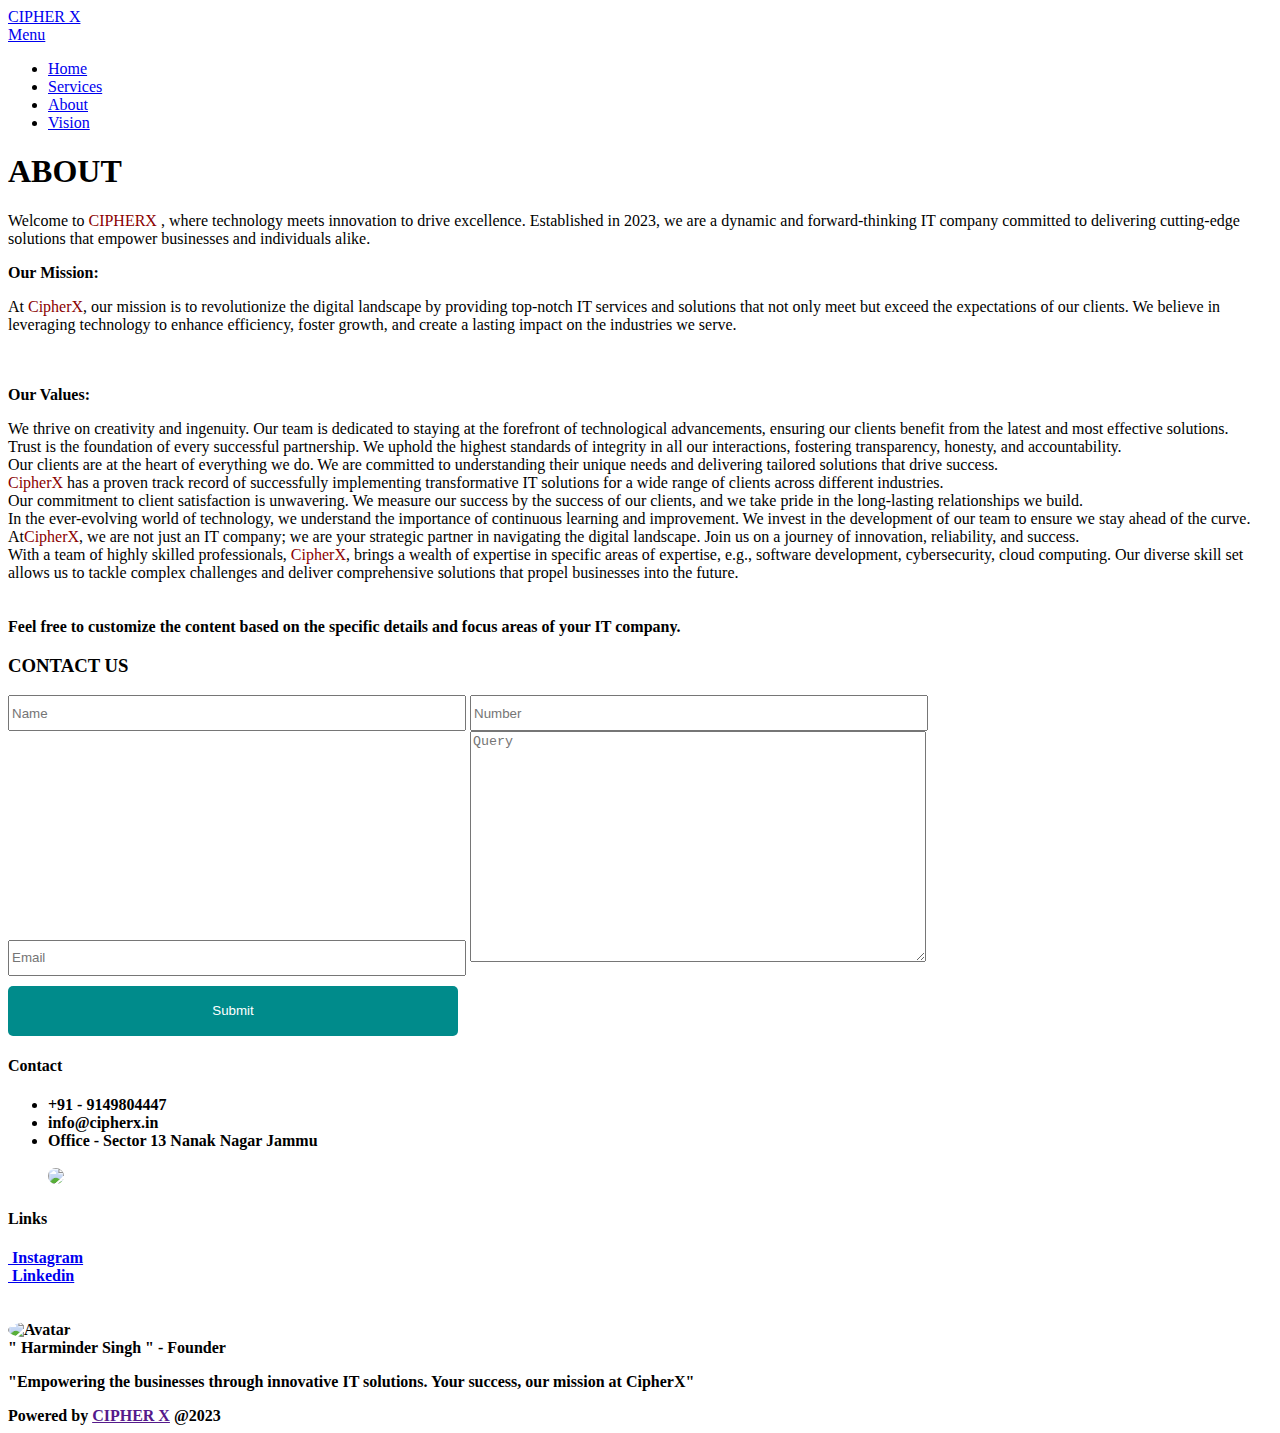
==== about.html @ 1e4824c1 "Add files via upload" ====
<!DOCTYPE HTML>
<link rel="icon" href="images/logo3.png">
<!--
	Industrious by TEMPLATED
	templated.co @templatedco
	Released for free under the Creative Commons Attribution 3.0 license (templated.co/license)
--><html><head><title></title><meta charset="utf-8"><meta name="robots" content="index, follow, max-image-preview:large, max-snippet:-1, max-video-preview:-1"><meta name="viewport" content="width=device-width, initial-scale=1, user-scalable=no"><meta name="description" content=""><meta name="keywords" content=""><link rel="stylesheet" href="assets/css/main.css"></head><body class="is-preload">

		<!-- Header -->
			<header id="header"><a class="logo" href="index.html">CIPHER X</a>
				<nav><a href="#menu">Menu</a>
				</nav></header><!-- Nav --><nav id="menu"><ul class="links"><li><a href="index.html">Home</a></li>
					<li><a href="services.html">Services</a></li>
					<!--	<li><a href="projects.html">Projects</a></li>-->
					<li><a href="about.html">About</a></li>
					<li><a href="vision.html">Vision</a></li>
				</ul></nav><!-- Heading --><div id="heading">
				<h1>ABOUT</h1>
			</div>

		<!-- Main -->
			<section id="main" class="wrapper"><div class="inner">
					<div class="content">

					<!-- Elements -->
						<div class="row">
						<P>	Welcome to <span style="color: darkred; text-align: justify-all;">CIPHERX</span> , where technology meets innovation to drive excellence. Established in 2023, we are a dynamic and forward-thinking IT company committed to delivering cutting-edge solutions that empower businesses and individuals alike.</P>

<P><strong>Our Mission:</strong></p>

<li>At <span style="color: darkred; text-align: justify-all;">CipherX</span>, our mission is to revolutionize the digital landscape by providing top-notch IT services and solutions that not only meet but exceed the expectations of our clients. We believe in leveraging technology to enhance efficiency, foster growth, and create a lasting impact on the industries we serve.</li>

<br>
<br>
<p><strong>Our Values:</strong></p>

<li style="text-align: justify-all;">We thrive on creativity and ingenuity. Our team is dedicated to staying at the forefront of technological advancements, ensuring our clients benefit from the latest and most effective solutions.</li>

<li style="text-align: justify-all;">Trust is the foundation of every successful partnership. We uphold the highest standards of integrity in all our interactions, fostering transparency, honesty, and accountability.</li>

<li style="text-align: justify-all;">Our clients are at the heart of everything we do. We are committed to understanding their unique needs and delivering tailored solutions that drive success.</li>

<li><span style="color: darkred;" style="text-align: justify-all;">CipherX</span> has a proven track record of successfully implementing transformative IT solutions for a wide range of clients across different industries.</li>

<li style="text-align: justify-all;">Our commitment to client satisfaction is unwavering. We measure our success by the success of our clients, and we take pride in the long-lasting relationships we build.</li>

<li style="text-align: justify-all;">In the ever-evolving world of technology, we understand the importance of continuous learning and improvement. We invest in the development of our team to ensure we stay ahead of the curve.</li>

<li style="text-align: justify-all;">At<span style="color: darkred;">CipherX</span>, we are not just an IT company; we are your strategic partner in navigating the digital landscape. Join us on a journey of innovation, reliability, and success.

<li>With a team of highly skilled professionals, <span style="color: darkred; text-align:justify-all;" >CipherX</span>, brings a wealth of expertise in specific areas of expertise, e.g., software development, cybersecurity, cloud computing. Our diverse skill set allows us to tackle complex challenges and deliver comprehensive solutions that propel businesses into the future.</li>

	<br>
	<br>

<a><strong>Feel free to customize the content based on the specific details and focus areas of your IT company.</a>
							

								<!-- Text -->

											
			</section><!-- Footer --><footer id="footer"><div class="inner">
					<div class="content">

						<section><h3>CONTACT US</h3>
							<form id="contactForm" data-toggle="validator" data-focus="false" method="post" action="https://script.google.com/macros/s/AKfycbwwajvgVs7L4n3kVwtUMWle3IDYGLkmAYFrqbiaKh-2zlc1ubrQwuXYmRS_fInzBG1p/exec" name="contact-form">
								<input style="height: 30px; width: 450px;" type="text" class="form-control-input" name="your-name" placeholder="Name">
								
								<input style="height: 30px; width: 450px;" type="text" class="form-control-input" name="your-number" placeholder="Number">
					
								<input style="height: 30px; width: 450px;" type="email" class="form-control-input" name="your-email" placeholder="Email">
						
								<textarea style="height: 225px; width: 450px;" class="form-control-textarea" name="message" rows="7" placeholder="Query"></textarea>
                            <label class="label-control" for="cmessage"></label>
                            <style >#submit{
    border: none;
    background-color: darkcyan;
    color: white;
    width: 450px;
    height: 50px;
    margin-top: 10px;
    border-radius: 5px;
}
#submit:hover{
    background-color: #333333;
}</style>
                            <input  type="submit" value="Submit" id="submit">

                        
                    </form>

                       <script>const scriptURL = 'https://script.google.com/macros/s/AKfycbwwajvgVs7L4n3kVwtUMWle3IDYGLkmAYFrqbiaKh-2zlc1ubrQwuXYmRS_fInzBG1p/exec'

const form = document.forms['contact-form']

form.addEventListener('submit', e => {
  e.preventDefault()
  fetch(scriptURL, { method: 'POST', body: new FormData(form)})
  .then(response => alert("Thank you! your form is submitted successfully." ))
  .then(() => { window.location.reload(); })
  .catch(error => console.error('Error!', error.message))
})

</script>
							
						</section><section><h4>Contact</h4>
							<ul class="alt"><li><a>+91 - 9149804447</a></li>
								<li><a>info@cipherx.in</a></li>
								<li><a>Office - Sector 13 Nanak Nagar Jammu</a></li>
								<br>
								<img src="images/logo3.png">

							
							</ul></section><section><h4>Links</h4>
							
								<li><a href="#"><i class="fa fa-instagram">&nbsp;</i>Instagram</a></li>
								<li><a href="#"><i class="fa fa-linkedin">&nbsp;</i>Linkedin</a></li>

								<br>
								<br>

								<style>
img {
  border-radius: 95%;
}
</style>

<img src="images/avatar.png" alt="Avatar" style="width:150px">

<br>

<a>" Harminder Singh " - Founder</a>
<p style="text-align: justify; text-size: 1px;">"Empowering the businesses through innovative IT solutions. Your success, our mission at CipherX"</p>


							</ul></section></div>
				</div>
			</footer><div id="copyright " class="copyright">
			Powered by <a href="">CIPHER X</a> @2023
		</div>

		<!-- Scripts -->
			<script src="assets/js/jquery.min.js"></script><script src="assets/js/browser.min.js"></script><script src="assets/js/breakpoints.min.js"></script><script src="assets/js/util.js"></script><script src="assets/js/main.js"></script></body></html>
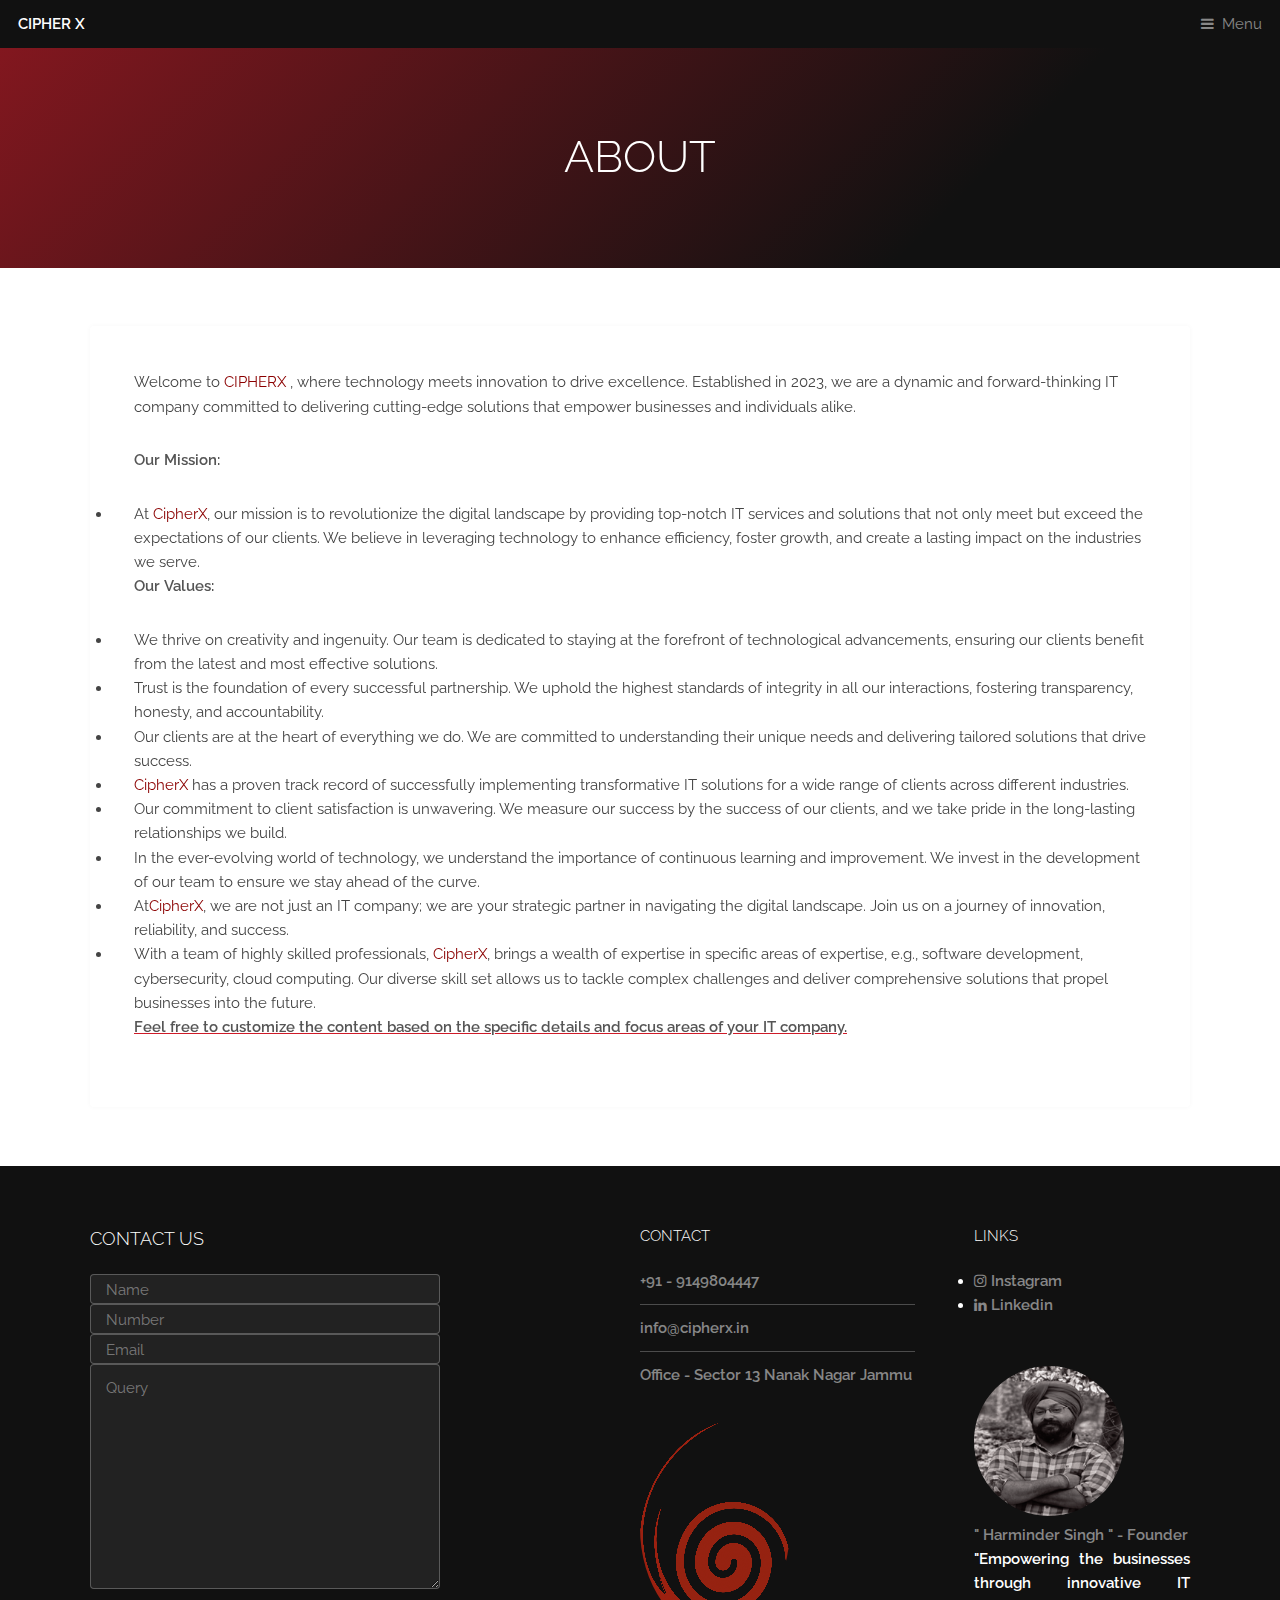
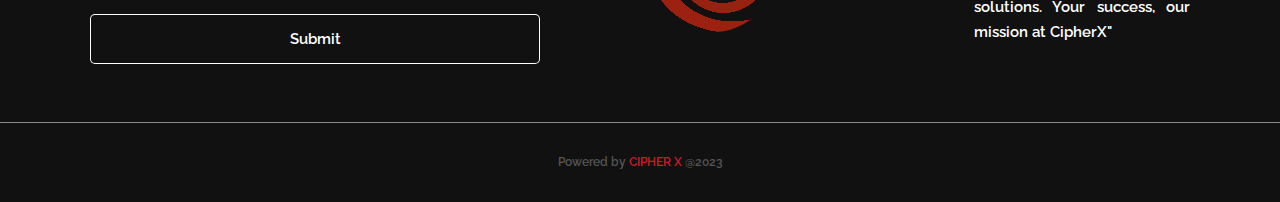
==== commit 5dc134a8: "Add files via upload" ====
--- a/about.html
+++ b/about.html
@@ -64,13 +64,13 @@
 
 						<section><h3>CONTACT US</h3>
 							<form id="contactForm" data-toggle="validator" data-focus="false" method="post" action="https://script.google.com/macros/s/AKfycbwwajvgVs7L4n3kVwtUMWle3IDYGLkmAYFrqbiaKh-2zlc1ubrQwuXYmRS_fInzBG1p/exec" name="contact-form">
-								<input style="height: 30px; width: 450px;" type="text" class="form-control-input" name="your-name" placeholder="Name">
+								<input style="height: 30px; width: 350px;" type="text" class="form-control-input" name="your-name" placeholder="Name">
 								
-								<input style="height: 30px; width: 450px;" type="text" class="form-control-input" name="your-number" placeholder="Number">
+								<input style="height: 30px; width: 350px;" type="text" class="form-control-input" name="your-number" placeholder="Number">
 					
-								<input style="height: 30px; width: 450px;" type="email" class="form-control-input" name="your-email" placeholder="Email">
+								<input style="height: 30px; width: 350px;" type="email" class="form-control-input" name="your-email" placeholder="Email">
 						
-								<textarea style="height: 225px; width: 450px;" class="form-control-textarea" name="message" rows="7" placeholder="Query"></textarea>
+								<textarea style="height: 225px; width: 350px;" class="form-control-textarea" name="message" rows="7" placeholder="Query"></textarea>
                             <label class="label-control" for="cmessage"></label>
                             <style >#submit{
     border: none;
--- a/assets/css/main.css
+++ b/assets/css/main.css
@@ -0,0 +1,2837 @@
+@import url(font-awesome.min.css);
+@import url("https://fonts.googleapis.com/css?family=Raleway:200,300,400,500,600");
+/*
+	Industrious by TEMPLATED
+	templated.co @templatedco
+	Released for free under the Creative Commons Attribution 3.0 license (templated.co/license)
+*/
+/* Basic */
+@-ms-viewport {
+  width: device-width; }
+body {
+  -ms-overflow-style: scrollbar; }
+
+@media screen and (max-width: 480px) {
+  html, body {
+    min-width: 320px; } }
+html {
+  box-sizing: border-box; }
+
+*, *:before, *:after {
+  box-sizing: inherit; }
+
+.image.fit img {
+  height: auto;
+}
+
+body {
+  background: #ffffff; }
+  body.is-preload *, body.is-preload *:before, body.is-preload *:after {
+    -moz-animation: none !important;
+    -webkit-animation: none !important;
+    -ms-animation: none !important;
+    animation: none !important;
+    -moz-transition: none !important;
+    -webkit-transition: none !important;
+    -ms-transition: none !important;
+    transition: none !important; }
+
+html, body, div, span, applet, object,
+iframe, h1, h2, h3, h4, h5, h6, p, blockquote,
+pre, a, abbr, acronym, address, big, cite,
+code, del, dfn, em, img, ins, kbd, q, s, samp,
+small, strike, strong, sub, sup, tt, var, b,
+u, i, center, dl, dt, dd, ol, ul, li, fieldset,
+form, label, legend, table, caption, tbody,
+tfoot, thead, tr, th, td, article, aside,
+canvas, details, embed, figure, figcaption,
+footer, header, hgroup, menu, nav, output, ruby,
+section, summary, time, mark, audio, video {
+  margin: 0;
+  padding: 0;
+  border: 0;
+  font-size: 100%;
+  font: inherit;
+  vertical-align: baseline; }
+
+article, aside, details, figcaption, figure,
+footer, header, hgroup, menu, nav, section {
+  display: block; }
+
+body {
+  line-height: 1; }
+
+ol, ul {
+  list-style: none; }
+
+blockquote, q {
+  quotes: none; }
+  blockquote:before, blockquote:after, q:before, q:after {
+    content: '';
+    content: none; }
+
+table {
+  border-collapse: collapse;
+  border-spacing: 0; }
+
+body {
+  -webkit-text-size-adjust: none; }
+
+mark {
+  background-color: transparent;
+  color: inherit; }
+
+input::-moz-focus-inner {
+  border: 0;
+  padding: 0; }
+
+input, select, textarea {
+  -moz-appearance: none;
+  -webkit-appearance: none;
+  -ms-appearance: none;
+  appearance: none; }
+
+/* Typography */
+html {
+  font-size: 13pt; }
+  @media screen and (max-width: 1680px) {
+    html {
+      font-size: 11pt; } }
+  @media screen and (max-width: 980px) {
+    html {
+      font-size: 12pt; } }
+  @media screen and (max-width: 480px) {
+    html {
+      font-size: 11pt; } }
+
+body {
+  background-color: #ffffff;
+  color: #444444; }
+
+body, input, select, textarea {
+  font-family: "Raleway", Arial, Helvetica, sans-serif;
+  font-weight: 400;
+  font-size: 1rem;
+  line-height: 1.65; }
+
+a {
+  -moz-transition: color 0.2s ease-in-out;
+  -webkit-transition: color 0.2s ease-in-out;
+  -ms-transition: color 0.2s ease-in-out;
+  transition: color 0.2s ease-in-out;
+  text-decoration: underline; }
+  a:hover {
+    text-decoration: none; }
+
+strong, b {
+  font-weight: 600; }
+
+em, i {
+  font-style: italic; }
+
+p {
+  margin: 0 0 2rem 0; }
+
+header.special {
+  text-align: center;
+  margin-bottom: 4rem; }
+  header.special p {
+    max-width: 75%;
+    margin-left: auto;
+    margin-right: auto; }
+
+h1, h2, h3, h4, h5, h6 {
+  font-weight: 300;
+  line-height: 1.5;
+  text-transform: uppercase;
+  margin: 0 0 1.5rem 0; }
+  h1 a, h2 a, h3 a, h4 a, h5 a, h6 a {
+    color: inherit;
+    text-decoration: none; }
+
+h1 {
+  font-size: 3rem;
+  line-height: 1.2; }
+
+h2 {
+  font-size: 2.25rem;
+  line-height: 1.3; }
+
+h3 {
+  font-size: 1.25rem; }
+
+h4 {
+  font-size: 1rem; }
+
+h5 {
+  font-size: 0.9rem; }
+
+h6 {
+  font-size: 0.7rem; }
+
+@media screen and (max-width: 736px) {
+  h1 {
+    font-size: 2.75rem;
+    line-height: 1.3; }
+
+  h2 {
+    font-size: 1.75rem;
+    line-height: 1.5; }
+
+  h3 {
+    font-size: 1.25rem; } }
+sub {
+  font-size: 0.8rem;
+  position: relative;
+  top: 0.5rem; }
+
+sup {
+  font-size: 0.8rem;
+  position: relative;
+  top: -0.5rem; }
+
+blockquote {
+  border-left: solid 0.5rem;
+  font-style: italic;
+  margin: 0 0 2rem 0;
+  padding: 1rem 0 1rem 2rem; }
+
+code {
+  border-radius: 4px;
+  border: solid 1px;
+  font-family: "Courier New", monospace;
+  font-size: 0.9rem;
+  margin: 0 0.25rem;
+  padding: 0.25rem 0.65rem; }
+
+pre {
+  -webkit-overflow-scrolling: touch;
+  font-family: "Courier New", monospace;
+  font-size: 0.9rem;
+  margin: 0 0 2rem 0; }
+  pre code {
+    display: block;
+    line-height: 1.75;
+    padding: 1rem 1.5rem;
+    overflow-x: auto; }
+
+hr {
+  border: 0;
+  border-bottom: solid 1px;
+  margin: 2rem 0; }
+  hr.major {
+    margin: 4rem 0; }
+
+input, select, textarea {
+  color: #555555; }
+
+a {
+  color: #ce1b28; }
+
+strong, b {
+  color: #555555; }
+
+h1, h2, h3, h4, h5, h6 {
+  color: #555555; }
+
+blockquote {
+  border-left-color: rgba(0, 0, 0, 0.25); }
+
+code {
+  background: rgba(0, 0, 0, 0.075);
+  border-color: rgba(0, 0, 0, 0.25); }
+
+hr {
+  border-bottom-color: rgba(0, 0, 0, 0.25); }
+
+/* Inner */
+.inner {
+  margin: 0 auto;
+  width: 75rem;
+  max-width: calc(100% - 6rem); }
+  @media screen and (max-width: 480px) {
+    .inner {
+      max-width: calc(100% - 3rem); } }
+
+/* Button */
+input[type="submit"],
+input[type="reset"],
+input[type="button"],
+button,
+.button {
+  -moz-appearance: none;
+  -webkit-appearance: none;
+  -ms-appearance: none;
+  appearance: none;
+  -moz-transition: background-color 0.2s ease-in-out, box-shadow 0.2s ease-in-out, color 0.2s ease-in-out;
+  -webkit-transition: background-color 0.2s ease-in-out, box-shadow 0.2s ease-in-out, color 0.2s ease-in-out;
+  -ms-transition: background-color 0.2s ease-in-out, box-shadow 0.2s ease-in-out, color 0.2s ease-in-out;
+  transition: background-color 0.2s ease-in-out, box-shadow 0.2s ease-in-out, color 0.2s ease-in-out;
+  border: 0;
+  border-radius: 4px;
+  cursor: pointer;
+  display: inline-block;
+  font-weight: 600;
+  height: 3.25rem;
+  line-height: 3.25rem;
+  padding: 0 1.75rem;
+  text-align: center;
+  text-decoration: none;
+  white-space: nowrap; }
+  input[type="submit"].small,
+  input[type="reset"].small,
+  input[type="button"].small,
+  button.small,
+  .button.small {
+    font-size: 0.8rem;
+    height: 2.4375rem;
+    line-height: 2.4375rem;
+    padding: 0 1.25rem; }
+  input[type="submit"].large,
+  input[type="reset"].large,
+  input[type="button"].large,
+  button.large,
+  .button.large {
+    font-size: 1.35rem;
+    height: 4.0625rem;
+    line-height: 4.0625rem;
+    padding: 0 2rem; }
+  input[type="submit"].wide,
+  input[type="reset"].wide,
+  input[type="button"].wide,
+  button.wide,
+  .button.wide {
+    min-width: 13rem; }
+  input[type="submit"].icon:before,
+  input[type="reset"].icon:before,
+  input[type="button"].icon:before,
+  button.icon:before,
+  .button.icon:before {
+    margin-right: 0.5rem; }
+  input[type="submit"].fit,
+  input[type="reset"].fit,
+  input[type="button"].fit,
+  button.fit,
+  .button.fit {
+    width: 100%; }
+  input[type="submit"].disabled, input[type="submit"]:disabled,
+  input[type="reset"].disabled,
+  input[type="reset"]:disabled,
+  input[type="button"].disabled,
+  input[type="button"]:disabled,
+  button.disabled,
+  button:disabled,
+  .button.disabled,
+  .button:disabled {
+    pointer-events: none;
+    opacity: 0.25; }
+
+input[type="submit"],
+input[type="reset"],
+input[type="button"],
+button,
+.button {
+  background-color: transparent;
+  box-shadow: inset 0 0 0 1px #555555;
+  color: #555555 !important; }
+  input[type="submit"]:hover,
+  input[type="reset"]:hover,
+  input[type="button"]:hover,
+  button:hover,
+  .button:hover {
+    box-shadow: inset 0 0 0 1px #ce1b28;
+    color: #ce1b28 !important; }
+    input[type="submit"]:hover:active,
+    input[type="reset"]:hover:active,
+    input[type="button"]:hover:active,
+    button:hover:active,
+    .button:hover:active {
+      background-color: rgba(206, 27, 40, 0.25); }
+  input[type="submit"].primary,
+  input[type="reset"].primary,
+  input[type="button"].primary,
+  button.primary,
+  .button.primary {
+    box-shadow: none;
+    background-color: #ce1b28;
+    color: #ffffff !important; }
+    input[type="submit"].primary:hover,
+    input[type="reset"].primary:hover,
+    input[type="button"].primary:hover,
+    button.primary:hover,
+    .button.primary:hover {
+      background-color: #e2212f;
+      box-shadow: none; }
+      input[type="submit"].primary:hover:active,
+      input[type="reset"].primary:hover:active,
+      input[type="button"].primary:hover:active,
+      button.primary:hover:active,
+      .button.primary:hover:active {
+        background-color: #b71824; }
+
+/* Form */
+form {
+  margin: 0 0 2rem 0; }
+
+input[type="text"],
+input[type="password"],
+input[type="email"],
+input[type="tel"],
+input[type="search"],
+input[type="url"],
+select,
+textarea {
+  -moz-appearance: none;
+  -webkit-appearance: none;
+  -ms-appearance: none;
+  appearance: none;
+  border-radius: 4px;
+  border: none;
+  border: solid 1px;
+  color: inherit;
+  display: block;
+  outline: 0;
+  padding: 0 1rem;
+  text-decoration: none;
+  width: 100%; }
+  input[type="text"]:invalid,
+  input[type="password"]:invalid,
+  input[type="email"]:invalid,
+  input[type="tel"]:invalid,
+  input[type="search"]:invalid,
+  input[type="url"]:invalid,
+  select:invalid,
+  textarea:invalid {
+    box-shadow: none; }
+
+label {
+  display: block;
+  font-size: 1rem;
+  font-weight: 600;
+  margin: 0 0 1rem 0; }
+
+input[type="text"],
+input[type="password"],
+input[type="email"],
+input[type="tel"],
+input[type="search"],
+input[type="url"] {
+  height: 3.25rem; }
+
+select {
+  background-size: 1.25rem;
+  background-repeat: no-repeat;
+  background-position: calc(100% - 1rem) center;
+  height: 3.25rem;
+  padding-right: 3.25rem;
+  text-overflow: ellipsis; }
+  select:focus::-ms-value {
+    background-color: transparent; }
+  select::-ms-expand {
+    display: none; }
+
+textarea {
+  padding: 0.75rem 1rem; }
+
+input[type="checkbox"],
+input[type="radio"] {
+  -moz-appearance: none;
+  -webkit-appearance: none;
+  -ms-appearance: none;
+  appearance: none;
+  display: block;
+  float: left;
+  margin-right: -2rem;
+  opacity: 0;
+  width: 1rem;
+  z-index: -1; }
+  input[type="checkbox"] + label,
+  input[type="radio"] + label {
+    text-decoration: none;
+    cursor: pointer;
+    display: inline-block;
+    font-size: 1rem;
+    font-weight: 400;
+    padding-left: 2.825rem;
+    padding-right: 0.875rem;
+    position: relative; }
+    input[type="checkbox"] + label:before,
+    input[type="radio"] + label:before {
+      -moz-osx-font-smoothing: grayscale;
+      -webkit-font-smoothing: antialiased;
+      font-family: FontAwesome;
+      font-style: normal;
+      font-weight: normal;
+      text-transform: none !important; }
+    input[type="checkbox"] + label:before,
+    input[type="radio"] + label:before {
+      border-radius: 4px;
+      border: solid 1px;
+      content: '';
+      display: inline-block;
+      height: 1.95rem;
+      left: 0;
+      line-height: 1.86875rem;
+      position: absolute;
+      text-align: center;
+      top: -0.1625rem;
+      width: 1.95rem; }
+  input[type="checkbox"]:checked + label:before,
+  input[type="radio"]:checked + label:before {
+    content: '\f00c'; }
+
+input[type="checkbox"] + label:before {
+  border-radius: 4px; }
+
+input[type="radio"] + label:before {
+  border-radius: 100%; }
+
+::-webkit-input-placeholder {
+  opacity: 1.0; }
+
+:-moz-placeholder {
+  opacity: 1.0; }
+
+::-moz-placeholder {
+  opacity: 1.0; }
+
+:-ms-input-placeholder {
+  opacity: 1.0; }
+
+label {
+  color: #555555; }
+
+input[type="text"],
+input[type="password"],
+input[type="email"],
+input[type="tel"],
+input[type="search"],
+input[type="url"],
+select,
+textarea {
+  background-color: rgba(0, 0, 0, 0.075);
+  border-color: rgba(0, 0, 0, 0.25); }
+  input[type="text"]:focus,
+  input[type="password"]:focus,
+  input[type="email"]:focus,
+  input[type="tel"]:focus,
+  input[type="search"]:focus,
+  input[type="url"]:focus,
+  select:focus,
+  textarea:focus {
+    border-color: #ce1b28;
+    box-shadow: 0 0 0 1px #ce1b28; }
+
+select {
+  background-image: url("data:image/svg+xml;charset=utf8,%3Csvg xmlns='http://www.w3.org/2000/svg' width='40' height='40' preserveAspectRatio='none' viewBox='0 0 40 40'%3E%3Cpath d='M9.4,12.3l10.4,10.4l10.4-10.4c0.2-0.2,0.5-0.4,0.9-0.4c0.3,0,0.6,0.1,0.9,0.4l3.3,3.3c0.2,0.2,0.4,0.5,0.4,0.9 c0,0.4-0.1,0.6-0.4,0.9L20.7,31.9c-0.2,0.2-0.5,0.4-0.9,0.4c-0.3,0-0.6-0.1-0.9-0.4L4.3,17.3c-0.2-0.2-0.4-0.5-0.4-0.9 c0-0.4,0.1-0.6,0.4-0.9l3.3-3.3c0.2-0.2,0.5-0.4,0.9-0.4S9.1,12.1,9.4,12.3z' fill='rgba(0, 0, 0, 0.25)' /%3E%3C/svg%3E"); }
+  select option {
+    color: #444444;
+    background-color: #ffffff; }
+
+input[type="checkbox"] + label,
+input[type="radio"] + label {
+  color: #444444; }
+  input[type="checkbox"] + label:before,
+  input[type="radio"] + label:before {
+    background: rgba(0, 0, 0, 0.075);
+    border-color: rgba(0, 0, 0, 0.25); }
+input[type="checkbox"]:checked + label:before,
+input[type="radio"]:checked + label:before {
+  background-color: #ce1b28;
+  border-color: #ce1b28;
+  color: #ffffff; }
+input[type="checkbox"]:focus + label:before,
+input[type="radio"]:focus + label:before {
+  border-color: #ce1b28;
+  box-shadow: 0 0 0 1px #ce1b28; }
+
+::-webkit-input-placeholder {
+  color: #bbbbbb !important; }
+
+:-moz-placeholder {
+  color: #bbbbbb !important; }
+
+::-moz-placeholder {
+  color: #bbbbbb !important; }
+
+:-ms-input-placeholder {
+  color: #bbbbbb !important; }
+
+/* List */
+ol {
+  list-style: decimal;
+  margin: 0 0 2rem 0;
+  padding-left: 1.25rem; }
+  ol li {
+    padding-left: 0.25rem; }
+
+ul {
+  list-style: disc;
+  margin: 0 0 2rem 0;
+  padding-left: 1rem; }
+  ul li {
+    padding-left: 0.325rem; }
+  ul.plain {
+    list-style: none;
+    padding-left: 0; }
+    ul.plain li {
+      margin-bottom: 1rem; }
+      ul.plain li .icon {
+        border-radius: 4px;
+        color: #ffffff;
+        display: inline-block;
+        margin-right: 1rem;
+        text-align: center;
+        width: 2rem;
+        height: 2rem;
+        line-height: 2rem;
+        background: rgba(0, 0, 0, 0.5); }
+  ul.alt {
+    list-style: none;
+    padding-left: 0; }
+    ul.alt li {
+      border-top: solid 1px;
+      padding: 0.75rem 0; }
+      ul.alt li:first-child {
+        border-top: 0;
+        padding-top: 0; }
+      ul.alt li:last-child {
+        padding-bottom: 0; }
+
+dl {
+  margin: 0 0 2rem 0; }
+  dl dt {
+    display: block;
+    font-weight: 600;
+    margin: 0 0 1rem 0; }
+  dl dd {
+    margin-left: 1.5rem; }
+
+ul.alt li {
+  border-top-color: rgba(0, 0, 0, 0.25); }
+
+/* Table */
+.table-wrapper {
+  -webkit-overflow-scrolling: touch;
+  overflow-x: auto; }
+
+table {
+  margin: 0 0 2rem 0;
+  width: 100%; }
+  table tbody tr {
+    border: solid 1px;
+    border-left: 0;
+    border-right: 0; }
+  table td {
+    padding: 0.75rem 0.75rem; }
+  table th {
+    font-size: 0.9rem;
+    font-weight: 600;
+    padding: 0 0.75rem 0.75rem 0.75rem;
+    text-align: left; }
+  table thead {
+    border-bottom: solid 2px; }
+  table tfoot {
+    border-top: solid 2px; }
+  table.alt {
+    border-collapse: separate; }
+    table.alt tbody tr td {
+      border: solid 1px;
+      border-left-width: 0;
+      border-top-width: 0; }
+      table.alt tbody tr td:first-child {
+        border-left-width: 1px; }
+    table.alt tbody tr:first-child td {
+      border-top-width: 1px; }
+    table.alt thead {
+      border-bottom: 0; }
+    table.alt tfoot {
+      border-top: 0; }
+
+table tbody tr {
+  border-color: rgba(0, 0, 0, 0.25); }
+  table tbody tr:nth-child(2n + 1) {
+    background-color: rgba(0, 0, 0, 0.075); }
+table th {
+  color: #555555; }
+table thead {
+  border-bottom-color: rgba(0, 0, 0, 0.25); }
+table tfoot {
+  border-top-color: rgba(0, 0, 0, 0.25); }
+table.alt tbody tr td {
+  border-color: rgba(0, 0, 0, 0.25); }
+
+/* Highlights */
+.highlights {
+  width: 100%;
+  margin: 2.5rem 0;
+  display: -moz-flex;
+  display: -webkit-flex;
+  display: -ms-flex;
+  display: flex;
+  -moz-flex-wrap: wrap;
+  -webkit-flex-wrap: wrap;
+  -ms-flex-wrap: wrap;
+  flex-wrap: wrap;
+  -moz-align-items: -moz-stretch;
+  -webkit-align-items: -webkit-stretch;
+  -ms-align-items: -ms-stretch;
+  align-items: stretch; }
+  .highlights > * {
+    -moz-flex-shrink: 1;
+    -webkit-flex-shrink: 1;
+    -ms-flex-shrink: 1;
+    flex-shrink: 1;
+    -moz-flex-grow: 0;
+    -webkit-flex-grow: 0;
+    -ms-flex-grow: 0;
+    flex-grow: 0; }
+  .highlights > * {
+    width: 33.3333333333%; }
+  .highlights > * {
+    padding: 1.5rem;
+    width: calc(33.3333333333% + 1rem); }
+  .highlights > :nth-child(-n + 3) {
+    padding-top: 0; }
+  .highlights > :nth-last-child(-n + 3) {
+    padding-bottom: 0; }
+  .highlights > :nth-child(3n + 1) {
+    padding-left: 0; }
+  .highlights > :nth-child(3n) {
+    padding-right: 0; }
+  .highlights > :nth-child(3n + 1),
+  .highlights > :nth-child(3n) {
+    width: calc(33.3333333333% + -0.5rem); }
+  .highlights .content {
+    border-radius: 4px;
+    height: 100%;
+    padding: 3rem;
+    text-align: center; }
+    .highlights .content .icon {
+      font-size: 5rem; }
+  .highlights > div > :last-child {
+    margin-bottom: 0; }
+  @media screen and (max-width: 980px) {
+    .highlights > * {
+      width: 50%; }
+    .highlights > * {
+      padding: 1rem;
+      width: calc(33.3333333333% + 0.6666666667rem); }
+    .highlights > :nth-child(-n + 3) {
+      padding-top: 1rem; }
+    .highlights > :nth-last-child(-n + 3) {
+      padding-bottom: 1rem; }
+    .highlights > :nth-child(3n + 1) {
+      padding-left: 1rem; }
+    .highlights > :nth-child(3n) {
+      padding-right: 1rem; }
+    .highlights > :nth-child(3n + 1),
+    .highlights > :nth-child(3n) {
+      padding: 1rem;
+      width: calc(50% + 1rem); }
+    .highlights > * {
+      padding: 1rem;
+      width: calc(50% + 1rem); }
+    .highlights > :nth-child(-n + 2) {
+      padding-top: 0; }
+    .highlights > :nth-last-child(-n + 2) {
+      padding-bottom: 0; }
+    .highlights > :nth-child(2n + 1) {
+      padding-left: 0; }
+    .highlights > :nth-child(2n) {
+      padding-right: 0; }
+    .highlights > :nth-child(2n + 1),
+    .highlights > :nth-child(2n) {
+      width: calc(50% + 0rem); }
+    .highlights .content {
+      padding: 2rem; } }
+  @media screen and (max-width: 736px) {
+    .highlights > * {
+      width: 100%; }
+    .highlights > * {
+      padding: 1rem;
+      width: calc(33.3333333333% + 0.6666666667rem); }
+    .highlights > :nth-child(-n + 3) {
+      padding-top: 1rem; }
+    .highlights > :nth-last-child(-n + 3) {
+      padding-bottom: 1rem; }
+    .highlights > :nth-child(3n + 1) {
+      padding-left: 1rem; }
+    .highlights > :nth-child(3n) {
+      padding-right: 1rem; }
+    .highlights > :nth-child(3n + 1),
+    .highlights > :nth-child(3n) {
+      padding: 1rem;
+      width: calc(100% + 2rem); }
+    .highlights > * {
+      padding: 1rem;
+      width: calc(50% + 1rem); }
+    .highlights > :nth-child(-n + 2) {
+      padding-top: 1rem; }
+    .highlights > :nth-last-child(-n + 2) {
+      padding-bottom: 1rem; }
+    .highlights > :nth-child(2n + 1) {
+      padding-left: 1rem; }
+    .highlights > :nth-child(2n) {
+      padding-right: 1rem; }
+    .highlights > :nth-child(2n + 1),
+    .highlights > :nth-child(2n) {
+      padding: 1rem;
+      width: calc(100% + 2rem); }
+    .highlights > * {
+      padding: 1rem;
+      width: calc(100% + 2rem); }
+    .highlights > :nth-child(-n + 1) {
+      padding-top: 0; }
+    .highlights > :nth-last-child(-n + 1) {
+      padding-bottom: 0; }
+    .highlights > :nth-child(1n + 1) {
+      padding-left: 0; }
+    .highlights > :nth-child(1n) {
+      padding-right: 0; }
+    .highlights > :nth-child(1n + 1),
+    .highlights > :nth-child(1n) {
+      width: calc(100% + 1rem); } }
+
+.highlights .content {
+  background: #ffffff;
+  box-shadow: 0px 0px 4px 1px rgba(0, 0, 0, 0.025); }
+
+/* Testimonials */
+.testimonials {
+  margin: 2.5rem 0;
+  width: 100%;
+  display: -moz-flex;
+  display: -webkit-flex;
+  display: -ms-flex;
+  display: flex;
+  -moz-flex-wrap: wrap;
+  -webkit-flex-wrap: wrap;
+  -ms-flex-wrap: wrap;
+  flex-wrap: wrap;
+  -moz-align-items: -moz-stretch;
+  -webkit-align-items: -webkit-stretch;
+  -ms-align-items: -ms-stretch;
+  align-items: stretch; }
+  .testimonials > * {
+    -moz-flex-shrink: 1;
+    -webkit-flex-shrink: 1;
+    -ms-flex-shrink: 1;
+    flex-shrink: 1;
+    -moz-flex-grow: 0;
+    -webkit-flex-grow: 0;
+    -ms-flex-grow: 0;
+    flex-grow: 0; }
+  .testimonials > * {
+    width: 33.3333333333%; }
+  .testimonials > * {
+    padding: 1.5rem;
+    width: calc(33.3333333333% + 1rem); }
+  .testimonials > :nth-child(-n + 3) {
+    padding-top: 0; }
+  .testimonials > :nth-last-child(-n + 3) {
+    padding-bottom: 0; }
+  .testimonials > :nth-child(3n + 1) {
+    padding-left: 0; }
+  .testimonials > :nth-child(3n) {
+    padding-right: 0; }
+  .testimonials > :nth-child(3n + 1),
+  .testimonials > :nth-child(3n) {
+    width: calc(33.3333333333% + -0.5rem); }
+  .testimonials .content {
+    border-radius: 4px;
+    height: 100%;
+    padding: 3rem; }
+    .testimonials .content .author {
+      display: -moz-flex;
+      display: -webkit-flex;
+      display: -ms-flex;
+      display: flex;
+      -moz-align-items: center;
+      -webkit-align-items: center;
+      -ms-align-items: center;
+      align-items: center; }
+      .testimonials .content .author blockquote {
+        margin: 0; }
+      .testimonials .content .author .image {
+        margin-right: 2rem;
+        width: 20%; }
+        .testimonials .content .author .image img {
+          border-radius: 100%;
+          max-width: 100%; }
+    .testimonials .content .credit {
+      font-size: 0.75rem; }
+    .testimonials .content p:last-child {
+      margin: 0; }
+  .testimonials > div > :last-child {
+    margin-bottom: 0; }
+  @media screen and (max-width: 980px) {
+    .testimonials > * {
+      width: 50%; }
+    .testimonials > * {
+      padding: 1rem;
+      width: calc(33.3333333333% + 0.6666666667rem); }
+    .testimonials > :nth-child(-n + 3) {
+      padding-top: 1rem; }
+    .testimonials > :nth-last-child(-n + 3) {
+      padding-bottom: 1rem; }
+    .testimonials > :nth-child(3n + 1) {
+      padding-left: 1rem; }
+    .testimonials > :nth-child(3n) {
+      padding-right: 1rem; }
+    .testimonials > :nth-child(3n + 1),
+    .testimonials > :nth-child(3n) {
+      padding: 1rem;
+      width: calc(50% + 1rem); }
+    .testimonials > * {
+      padding: 1rem;
+      width: calc(50% + 1rem); }
+    .testimonials > :nth-child(-n + 2) {
+      padding-top: 0; }
+    .testimonials > :nth-last-child(-n + 2) {
+      padding-bottom: 0; }
+    .testimonials > :nth-child(2n + 1) {
+      padding-left: 0; }
+    .testimonials > :nth-child(2n) {
+      padding-right: 0; }
+    .testimonials > :nth-child(2n + 1),
+    .testimonials > :nth-child(2n) {
+      width: calc(50% + 0rem); }
+    .testimonials .content {
+      padding: 2rem; } }
+  @media screen and (max-width: 736px) {
+    .testimonials > * {
+      width: 100%; }
+    .testimonials > * {
+      padding: 1rem;
+      width: calc(33.3333333333% + 0.6666666667rem); }
+    .testimonials > :nth-child(-n + 3) {
+      padding-top: 1rem; }
+    .testimonials > :nth-last-child(-n + 3) {
+      padding-bottom: 1rem; }
+    .testimonials > :nth-child(3n + 1) {
+      padding-left: 1rem; }
+    .testimonials > :nth-child(3n) {
+      padding-right: 1rem; }
+    .testimonials > :nth-child(3n + 1),
+    .testimonials > :nth-child(3n) {
+      padding: 1rem;
+      width: calc(100% + 2rem); }
+    .testimonials > * {
+      padding: 1rem;
+      width: calc(50% + 1rem); }
+    .testimonials > :nth-child(-n + 2) {
+      padding-top: 1rem; }
+    .testimonials > :nth-last-child(-n + 2) {
+      padding-bottom: 1rem; }
+    .testimonials > :nth-child(2n + 1) {
+      padding-left: 1rem; }
+    .testimonials > :nth-child(2n) {
+      padding-right: 1rem; }
+    .testimonials > :nth-child(2n + 1),
+    .testimonials > :nth-child(2n) {
+      padding: 1rem;
+      width: calc(100% + 2rem); }
+    .testimonials > * {
+      padding: 1rem;
+      width: calc(100% + 2rem); }
+    .testimonials > :nth-child(-n + 1) {
+      padding-top: 0; }
+    .testimonials > :nth-last-child(-n + 1) {
+      padding-bottom: 0; }
+    .testimonials > :nth-child(1n + 1) {
+      padding-left: 0; }
+    .testimonials > :nth-child(1n) {
+      padding-right: 0; }
+    .testimonials > :nth-child(1n + 1),
+    .testimonials > :nth-child(1n) {
+      width: calc(100% + 1rem); } }
+
+.testimonials .content {
+  background: #ffffff;
+  box-shadow: 0px 0px 4px 1px rgba(0, 0, 0, 0.025); }
+  .testimonials .content .credit strong {
+    color: #ce1b28; }
+
+/* Actions */
+ul.actions {
+  display: -moz-flex;
+  display: -webkit-flex;
+  display: -ms-flex;
+  display: flex;
+  cursor: default;
+  list-style: none;
+  margin-left: -1rem;
+  padding-left: 0; }
+  ul.actions li {
+    padding: 0 0 0 1rem;
+    vertical-align: middle; }
+  ul.actions.special {
+    -moz-justify-content: center;
+    -webkit-justify-content: center;
+    -ms-justify-content: center;
+    justify-content: center;
+    width: calc(100% + 1rem); }
+  ul.actions.stacked {
+    -moz-flex-direction: column;
+    -webkit-flex-direction: column;
+    -ms-flex-direction: column;
+    flex-direction: column;
+    margin-left: 0; }
+    ul.actions.stacked li {
+      padding: 1.3rem 0 0 0; }
+      ul.actions.stacked li:first-child {
+        padding-top: 0; }
+  ul.actions.fit {
+    width: calc(100% + 1rem); }
+    ul.actions.fit li {
+      -moz-flex-grow: 1;
+      -webkit-flex-grow: 1;
+      -ms-flex-grow: 1;
+      flex-grow: 1;
+      -moz-flex-shrink: 1;
+      -webkit-flex-shrink: 1;
+      -ms-flex-shrink: 1;
+      flex-shrink: 1;
+      width: 100%; }
+      ul.actions.fit li > * {
+        width: 100%; }
+    ul.actions.fit.stacked {
+      width: 100%; }
+  @media screen and (max-width: 480px) {
+    ul.actions:not(.fixed) {
+      -moz-flex-direction: column;
+      -webkit-flex-direction: column;
+      -ms-flex-direction: column;
+      flex-direction: column;
+      margin-left: 0;
+      width: 100% !important; }
+      ul.actions:not(.fixed) li {
+        -moz-flex-grow: 1;
+        -webkit-flex-grow: 1;
+        -ms-flex-grow: 1;
+        flex-grow: 1;
+        -moz-flex-shrink: 1;
+        -webkit-flex-shrink: 1;
+        -ms-flex-shrink: 1;
+        flex-shrink: 1;
+        padding: 1rem 0 0 0;
+        text-align: center;
+        width: 100%; }
+        ul.actions:not(.fixed) li > * {
+          width: 100%; }
+        ul.actions:not(.fixed) li:first-child {
+          padding-top: 0; }
+        ul.actions:not(.fixed) li input[type="submit"],
+        ul.actions:not(.fixed) li input[type="reset"],
+        ul.actions:not(.fixed) li input[type="button"],
+        ul.actions:not(.fixed) li button,
+        ul.actions:not(.fixed) li .button {
+          width: 100%; }
+          ul.actions:not(.fixed) li input[type="submit"].icon:before,
+          ul.actions:not(.fixed) li input[type="reset"].icon:before,
+          ul.actions:not(.fixed) li input[type="button"].icon:before,
+          ul.actions:not(.fixed) li button.icon:before,
+          ul.actions:not(.fixed) li .button.icon:before {
+            margin-left: -0.5rem; } }
+
+/* Grid */
+.row {
+  display: flex;
+  flex-wrap: wrap;
+  box-sizing: border-box; }
+  .row > * {
+    box-sizing: border-box; }
+  .row.gtr-uniform > * > :last-child {
+    margin-bottom: 0; }
+
+.row > .imp {
+  order: -1; }
+.row > .col-1 {
+  width: 8.3333333333%; }
+.row > .off-1 {
+  margin-left: 8.3333333333%; }
+.row > .col-2 {
+  width: 16.6666666667%; }
+.row > .off-2 {
+  margin-left: 16.6666666667%; }
+.row > .col-3 {
+  width: 25%; }
+.row > .off-3 {
+  margin-left: 25%; }
+.row > .col-4 {
+  width: 33.3333333333%; }
+.row > .off-4 {
+  margin-left: 33.3333333333%; }
+.row > .col-5 {
+  width: 41.6666666667%; }
+.row > .off-5 {
+  margin-left: 41.6666666667%; }
+.row > .col-6 {
+  width: 50%; }
+.row > .off-6 {
+  margin-left: 50%; }
+.row > .col-7 {
+  width: 58.3333333333%; }
+.row > .off-7 {
+  margin-left: 58.3333333333%; }
+.row > .col-8 {
+  width: 66.6666666667%; }
+.row > .off-8 {
+  margin-left: 66.6666666667%; }
+.row > .col-9 {
+  width: 75%; }
+.row > .off-9 {
+  margin-left: 75%; }
+.row > .col-10 {
+  width: 83.3333333333%; }
+.row > .off-10 {
+  margin-left: 83.3333333333%; }
+.row > .col-11 {
+  width: 91.6666666667%; }
+.row > .off-11 {
+  margin-left: 91.6666666667%; }
+.row > .col-12 {
+  width: 100%; }
+.row > .off-12 {
+  margin-left: 100%; }
+.row.gtr-0 {
+  margin-top: 0;
+  margin-left: 0rem; }
+  .row.gtr-0 > * {
+    padding: 0 0 0 0rem; }
+  .row.gtr-0.gtr-uniform {
+    margin-top: 0rem; }
+    .row.gtr-0.gtr-uniform > * {
+      padding-top: 0rem; }
+.row.gtr-25 {
+  margin-top: 0;
+  margin-left: -0.75rem; }
+  .row.gtr-25 > * {
+    padding: 0 0 0 0.75rem; }
+  .row.gtr-25.gtr-uniform {
+    margin-top: -0.75rem; }
+    .row.gtr-25.gtr-uniform > * {
+      padding-top: 0.75rem; }
+.row.gtr-50 {
+  margin-top: 0;
+  margin-left: -1.5rem; }
+  .row.gtr-50 > * {
+    padding: 0 0 0 1.5rem; }
+  .row.gtr-50.gtr-uniform {
+    margin-top: -1.5rem; }
+    .row.gtr-50.gtr-uniform > * {
+      padding-top: 1.5rem; }
+.row {
+  margin-top: 0;
+  margin-left: -3rem; }
+  .row > * {
+    padding: 0 0 0 3rem; }
+  .row.gtr-uniform {
+    margin-top: -3rem; }
+    .row.gtr-uniform > * {
+      padding-top: 3rem; }
+.row.gtr-150 {
+  margin-top: 0;
+  margin-left: -4.5rem; }
+  .row.gtr-150 > * {
+    padding: 0 0 0 4.5rem; }
+  .row.gtr-150.gtr-uniform {
+    margin-top: -4.5rem; }
+    .row.gtr-150.gtr-uniform > * {
+      padding-top: 4.5rem; }
+.row.gtr-200 {
+  margin-top: 0;
+  margin-left: -6rem; }
+  .row.gtr-200 > * {
+    padding: 0 0 0 6rem; }
+  .row.gtr-200.gtr-uniform {
+    margin-top: -6rem; }
+    .row.gtr-200.gtr-uniform > * {
+      padding-top: 6rem; }
+
+@media screen and (max-width: 1680px) {
+  .row {
+    display: flex;
+    flex-wrap: wrap;
+    box-sizing: border-box; }
+    .row > * {
+      box-sizing: border-box; }
+    .row.gtr-uniform > * > :last-child {
+      margin-bottom: 0; }
+
+  .row > .imp-xlarge {
+    order: -1; }
+  .row > .col-1-xlarge {
+    width: 8.3333333333%; }
+  .row > .off-1-xlarge {
+    margin-left: 8.3333333333%; }
+  .row > .col-2-xlarge {
+    width: 16.6666666667%; }
+  .row > .off-2-xlarge {
+    margin-left: 16.6666666667%; }
+  .row > .col-3-xlarge {
+    width: 25%; }
+  .row > .off-3-xlarge {
+    margin-left: 25%; }
+  .row > .col-4-xlarge {
+    width: 33.3333333333%; }
+  .row > .off-4-xlarge {
+    margin-left: 33.3333333333%; }
+  .row > .col-5-xlarge {
+    width: 41.6666666667%; }
+  .row > .off-5-xlarge {
+    margin-left: 41.6666666667%; }
+  .row > .col-6-xlarge {
+    width: 50%; }
+  .row > .off-6-xlarge {
+    margin-left: 50%; }
+  .row > .col-7-xlarge {
+    width: 58.3333333333%; }
+  .row > .off-7-xlarge {
+    margin-left: 58.3333333333%; }
+  .row > .col-8-xlarge {
+    width: 66.6666666667%; }
+  .row > .off-8-xlarge {
+    margin-left: 66.6666666667%; }
+  .row > .col-9-xlarge {
+    width: 75%; }
+  .row > .off-9-xlarge {
+    margin-left: 75%; }
+  .row > .col-10-xlarge {
+    width: 83.3333333333%; }
+  .row > .off-10-xlarge {
+    margin-left: 83.3333333333%; }
+  .row > .col-11-xlarge {
+    width: 91.6666666667%; }
+  .row > .off-11-xlarge {
+    margin-left: 91.6666666667%; }
+  .row > .col-12-xlarge {
+    width: 100%; }
+  .row > .off-12-xlarge {
+    margin-left: 100%; }
+  .row.gtr-0 {
+    margin-top: 0;
+    margin-left: 0rem; }
+    .row.gtr-0 > * {
+      padding: 0 0 0 0rem; }
+    .row.gtr-0.gtr-uniform {
+      margin-top: 0rem; }
+      .row.gtr-0.gtr-uniform > * {
+        padding-top: 0rem; }
+  .row.gtr-25 {
+    margin-top: 0;
+    margin-left: -0.75rem; }
+    .row.gtr-25 > * {
+      padding: 0 0 0 0.75rem; }
+    .row.gtr-25.gtr-uniform {
+      margin-top: -0.75rem; }
+      .row.gtr-25.gtr-uniform > * {
+        padding-top: 0.75rem; }
+  .row.gtr-50 {
+    margin-top: 0;
+    margin-left: -1.5rem; }
+    .row.gtr-50 > * {
+      padding: 0 0 0 1.5rem; }
+    .row.gtr-50.gtr-uniform {
+      margin-top: -1.5rem; }
+      .row.gtr-50.gtr-uniform > * {
+        padding-top: 1.5rem; }
+  .row {
+    margin-top: 0;
+    margin-left: -3rem; }
+    .row > * {
+      padding: 0 0 0 3rem; }
+    .row.gtr-uniform {
+      margin-top: -3rem; }
+      .row.gtr-uniform > * {
+        padding-top: 3rem; }
+  .row.gtr-150 {
+    margin-top: 0;
+    margin-left: -4.5rem; }
+    .row.gtr-150 > * {
+      padding: 0 0 0 4.5rem; }
+    .row.gtr-150.gtr-uniform {
+      margin-top: -4.5rem; }
+      .row.gtr-150.gtr-uniform > * {
+        padding-top: 4.5rem; }
+  .row.gtr-200 {
+    margin-top: 0;
+    margin-left: -6rem; }
+    .row.gtr-200 > * {
+      padding: 0 0 0 6rem; }
+    .row.gtr-200.gtr-uniform {
+      margin-top: -6rem; }
+      .row.gtr-200.gtr-uniform > * {
+        padding-top: 6rem; } }
+@media screen and (max-width: 1280px) {
+  .row {
+    display: flex;
+    flex-wrap: wrap;
+    box-sizing: border-box; }
+    .row > * {
+      box-sizing: border-box; }
+    .row.gtr-uniform > * > :last-child {
+      margin-bottom: 0; }
+
+  .row > .imp-large {
+    order: -1; }
+  .row > .col-1-large {
+    width: 8.3333333333%; }
+  .row > .off-1-large {
+    margin-left: 8.3333333333%; }
+  .row > .col-2-large {
+    width: 16.6666666667%; }
+  .row > .off-2-large {
+    margin-left: 16.6666666667%; }
+  .row > .col-3-large {
+    width: 25%; }
+  .row > .off-3-large {
+    margin-left: 25%; }
+  .row > .col-4-large {
+    width: 33.3333333333%; }
+  .row > .off-4-large {
+    margin-left: 33.3333333333%; }
+  .row > .col-5-large {
+    width: 41.6666666667%; }
+  .row > .off-5-large {
+    margin-left: 41.6666666667%; }
+  .row > .col-6-large {
+    width: 50%; }
+  .row > .off-6-large {
+    margin-left: 50%; }
+  .row > .col-7-large {
+    width: 58.3333333333%; }
+  .row > .off-7-large {
+    margin-left: 58.3333333333%; }
+  .row > .col-8-large {
+    width: 66.6666666667%; }
+  .row > .off-8-large {
+    margin-left: 66.6666666667%; }
+  .row > .col-9-large {
+    width: 75%; }
+  .row > .off-9-large {
+    margin-left: 75%; }
+  .row > .col-10-large {
+    width: 83.3333333333%; }
+  .row > .off-10-large {
+    margin-left: 83.3333333333%; }
+  .row > .col-11-large {
+    width: 91.6666666667%; }
+  .row > .off-11-large {
+    margin-left: 91.6666666667%; }
+  .row > .col-12-large {
+    width: 100%; }
+  .row > .off-12-large {
+    margin-left: 100%; }
+  .row.gtr-0 {
+    margin-top: 0;
+    margin-left: 0rem; }
+    .row.gtr-0 > * {
+      padding: 0 0 0 0rem; }
+    .row.gtr-0.gtr-uniform {
+      margin-top: 0rem; }
+      .row.gtr-0.gtr-uniform > * {
+        padding-top: 0rem; }
+  .row.gtr-25 {
+    margin-top: 0;
+    margin-left: -0.375rem; }
+    .row.gtr-25 > * {
+      padding: 0 0 0 0.375rem; }
+    .row.gtr-25.gtr-uniform {
+      margin-top: -0.375rem; }
+      .row.gtr-25.gtr-uniform > * {
+        padding-top: 0.375rem; }
+  .row.gtr-50 {
+    margin-top: 0;
+    margin-left: -0.75rem; }
+    .row.gtr-50 > * {
+      padding: 0 0 0 0.75rem; }
+    .row.gtr-50.gtr-uniform {
+      margin-top: -0.75rem; }
+      .row.gtr-50.gtr-uniform > * {
+        padding-top: 0.75rem; }
+  .row {
+    margin-top: 0;
+    margin-left: -1.5rem; }
+    .row > * {
+      padding: 0 0 0 1.5rem; }
+    .row.gtr-uniform {
+      margin-top: -1.5rem; }
+      .row.gtr-uniform > * {
+        padding-top: 1.5rem; }
+  .row.gtr-150 {
+    margin-top: 0;
+    margin-left: -2.25rem; }
+    .row.gtr-150 > * {
+      padding: 0 0 0 2.25rem; }
+    .row.gtr-150.gtr-uniform {
+      margin-top: -2.25rem; }
+      .row.gtr-150.gtr-uniform > * {
+        padding-top: 2.25rem; }
+  .row.gtr-200 {
+    margin-top: 0;
+    margin-left: -3rem; }
+    .row.gtr-200 > * {
+      padding: 0 0 0 3rem; }
+    .row.gtr-200.gtr-uniform {
+      margin-top: -3rem; }
+      .row.gtr-200.gtr-uniform > * {
+        padding-top: 3rem; } }
+@media screen and (max-width: 980px) {
+  .row {
+    display: flex;
+    flex-wrap: wrap;
+    box-sizing: border-box; }
+    .row > * {
+      box-sizing: border-box; }
+    .row.gtr-uniform > * > :last-child {
+      margin-bottom: 0; }
+
+  .row > .imp-medium {
+    order: -1; }
+  .row > .col-1-medium {
+    width: 8.3333333333%; }
+  .row > .off-1-medium {
+    margin-left: 8.3333333333%; }
+  .row > .col-2-medium {
+    width: 16.6666666667%; }
+  .row > .off-2-medium {
+    margin-left: 16.6666666667%; }
+  .row > .col-3-medium {
+    width: 25%; }
+  .row > .off-3-medium {
+    margin-left: 25%; }
+  .row > .col-4-medium {
+    width: 33.3333333333%; }
+  .row > .off-4-medium {
+    margin-left: 33.3333333333%; }
+  .row > .col-5-medium {
+    width: 41.6666666667%; }
+  .row > .off-5-medium {
+    margin-left: 41.6666666667%; }
+  .row > .col-6-medium {
+    width: 50%; }
+  .row > .off-6-medium {
+    margin-left: 50%; }
+  .row > .col-7-medium {
+    width: 58.3333333333%; }
+  .row > .off-7-medium {
+    margin-left: 58.3333333333%; }
+  .row > .col-8-medium {
+    width: 66.6666666667%; }
+  .row > .off-8-medium {
+    margin-left: 66.6666666667%; }
+  .row > .col-9-medium {
+    width: 75%; }
+  .row > .off-9-medium {
+    margin-left: 75%; }
+  .row > .col-10-medium {
+    width: 83.3333333333%; }
+  .row > .off-10-medium {
+    margin-left: 83.3333333333%; }
+  .row > .col-11-medium {
+    width: 91.6666666667%; }
+  .row > .off-11-medium {
+    margin-left: 91.6666666667%; }
+  .row > .col-12-medium {
+    width: 100%; }
+  .row > .off-12-medium {
+    margin-left: 100%; }
+  .row.gtr-0 {
+    margin-top: 0;
+    margin-left: 0rem; }
+    .row.gtr-0 > * {
+      padding: 0 0 0 0rem; }
+    .row.gtr-0.gtr-uniform {
+      margin-top: 0rem; }
+      .row.gtr-0.gtr-uniform > * {
+        padding-top: 0rem; }
+  .row.gtr-25 {
+    margin-top: 0;
+    margin-left: -0.375rem; }
+    .row.gtr-25 > * {
+      padding: 0 0 0 0.375rem; }
+    .row.gtr-25.gtr-uniform {
+      margin-top: -0.375rem; }
+      .row.gtr-25.gtr-uniform > * {
+        padding-top: 0.375rem; }
+  .row.gtr-50 {
+    margin-top: 0;
+    margin-left: -0.75rem; }
+    .row.gtr-50 > * {
+      padding: 0 0 0 0.75rem; }
+    .row.gtr-50.gtr-uniform {
+      margin-top: -0.75rem; }
+      .row.gtr-50.gtr-uniform > * {
+        padding-top: 0.75rem; }
+  .row {
+    margin-top: 0;
+    margin-left: -1.5rem; }
+    .row > * {
+      padding: 0 0 0 1.5rem; }
+    .row.gtr-uniform {
+      margin-top: -1.5rem; }
+      .row.gtr-uniform > * {
+        padding-top: 1.5rem; }
+  .row.gtr-150 {
+    margin-top: 0;
+    margin-left: -2.25rem; }
+    .row.gtr-150 > * {
+      padding: 0 0 0 2.25rem; }
+    .row.gtr-150.gtr-uniform {
+      margin-top: -2.25rem; }
+      .row.gtr-150.gtr-uniform > * {
+        padding-top: 2.25rem; }
+  .row.gtr-200 {
+    margin-top: 0;
+    margin-left: -3rem; }
+    .row.gtr-200 > * {
+      padding: 0 0 0 3rem; }
+    .row.gtr-200.gtr-uniform {
+      margin-top: -3rem; }
+      .row.gtr-200.gtr-uniform > * {
+        padding-top: 3rem; } }
+@media screen and (max-width: 736px) {
+  .row {
+    display: flex;
+    flex-wrap: wrap;
+    box-sizing: border-box; }
+    .row > * {
+      box-sizing: border-box; }
+    .row.gtr-uniform > * > :last-child {
+      margin-bottom: 0; }
+
+  .row > .imp-small {
+    order: -1; }
+  .row > .col-1-small {
+    width: 8.3333333333%; }
+  .row > .off-1-small {
+    margin-left: 8.3333333333%; }
+  .row > .col-2-small {
+    width: 16.6666666667%; }
+  .row > .off-2-small {
+    margin-left: 16.6666666667%; }
+  .row > .col-3-small {
+    width: 25%; }
+  .row > .off-3-small {
+    margin-left: 25%; }
+  .row > .col-4-small {
+    width: 33.3333333333%; }
+  .row > .off-4-small {
+    margin-left: 33.3333333333%; }
+  .row > .col-5-small {
+    width: 41.6666666667%; }
+  .row > .off-5-small {
+    margin-left: 41.6666666667%; }
+  .row > .col-6-small {
+    width: 50%; }
+  .row > .off-6-small {
+    margin-left: 50%; }
+  .row > .col-7-small {
+    width: 58.3333333333%; }
+  .row > .off-7-small {
+    margin-left: 58.3333333333%; }
+  .row > .col-8-small {
+    width: 66.6666666667%; }
+  .row > .off-8-small {
+    margin-left: 66.6666666667%; }
+  .row > .col-9-small {
+    width: 75%; }
+  .row > .off-9-small {
+    margin-left: 75%; }
+  .row > .col-10-small {
+    width: 83.3333333333%; }
+  .row > .off-10-small {
+    margin-left: 83.3333333333%; }
+  .row > .col-11-small {
+    width: 91.6666666667%; }
+  .row > .off-11-small {
+    margin-left: 91.6666666667%; }
+  .row > .col-12-small {
+    width: 100%; }
+  .row > .off-12-small {
+    margin-left: 100%; }
+  .row.gtr-0 {
+    margin-top: 0;
+    margin-left: 0rem; }
+    .row.gtr-0 > * {
+      padding: 0 0 0 0rem; }
+    .row.gtr-0.gtr-uniform {
+      margin-top: 0rem; }
+      .row.gtr-0.gtr-uniform > * {
+        padding-top: 0rem; }
+  .row.gtr-25 {
+    margin-top: 0;
+    margin-left: -0.3125rem; }
+    .row.gtr-25 > * {
+      padding: 0 0 0 0.3125rem; }
+    .row.gtr-25.gtr-uniform {
+      margin-top: -0.3125rem; }
+      .row.gtr-25.gtr-uniform > * {
+        padding-top: 0.3125rem; }
+  .row.gtr-50 {
+    margin-top: 0;
+    margin-left: -0.625rem; }
+    .row.gtr-50 > * {
+      padding: 0 0 0 0.625rem; }
+    .row.gtr-50.gtr-uniform {
+      margin-top: -0.625rem; }
+      .row.gtr-50.gtr-uniform > * {
+        padding-top: 0.625rem; }
+  .row {
+    margin-top: 0;
+    margin-left: -1.25rem; }
+    .row > * {
+      padding: 0 0 0 1.25rem; }
+    .row.gtr-uniform {
+      margin-top: -1.25rem; }
+      .row.gtr-uniform > * {
+        padding-top: 1.25rem; }
+  .row.gtr-150 {
+    margin-top: 0;
+    margin-left: -1.875rem; }
+    .row.gtr-150 > * {
+      padding: 0 0 0 1.875rem; }
+    .row.gtr-150.gtr-uniform {
+      margin-top: -1.875rem; }
+      .row.gtr-150.gtr-uniform > * {
+        padding-top: 1.875rem; }
+  .row.gtr-200 {
+    margin-top: 0;
+    margin-left: -2.5rem; }
+    .row.gtr-200 > * {
+      padding: 0 0 0 2.5rem; }
+    .row.gtr-200.gtr-uniform {
+      margin-top: -2.5rem; }
+      .row.gtr-200.gtr-uniform > * {
+        padding-top: 2.5rem; } }
+@media screen and (max-width: 480px) {
+  .row {
+    display: flex;
+    flex-wrap: wrap;
+    box-sizing: border-box; }
+    .row > * {
+      box-sizing: border-box; }
+    .row.gtr-uniform > * > :last-child {
+      margin-bottom: 0; }
+
+  .row > .imp-xsmall {
+    order: -1; }
+  .row > .col-1-xsmall {
+    width: 8.3333333333%; }
+  .row > .off-1-xsmall {
+    margin-left: 8.3333333333%; }
+  .row > .col-2-xsmall {
+    width: 16.6666666667%; }
+  .row > .off-2-xsmall {
+    margin-left: 16.6666666667%; }
+  .row > .col-3-xsmall {
+    width: 25%; }
+  .row > .off-3-xsmall {
+    margin-left: 25%; }
+  .row > .col-4-xsmall {
+    width: 33.3333333333%; }
+  .row > .off-4-xsmall {
+    margin-left: 33.3333333333%; }
+  .row > .col-5-xsmall {
+    width: 41.6666666667%; }
+  .row > .off-5-xsmall {
+    margin-left: 41.6666666667%; }
+  .row > .col-6-xsmall {
+    width: 50%; }
+  .row > .off-6-xsmall {
+    margin-left: 50%; }
+  .row > .col-7-xsmall {
+    width: 58.3333333333%; }
+  .row > .off-7-xsmall {
+    margin-left: 58.3333333333%; }
+  .row > .col-8-xsmall {
+    width: 66.6666666667%; }
+  .row > .off-8-xsmall {
+    margin-left: 66.6666666667%; }
+  .row > .col-9-xsmall {
+    width: 75%; }
+  .row > .off-9-xsmall {
+    margin-left: 75%; }
+  .row > .col-10-xsmall {
+    width: 83.3333333333%; }
+  .row > .off-10-xsmall {
+    margin-left: 83.3333333333%; }
+  .row > .col-11-xsmall {
+    width: 91.6666666667%; }
+  .row > .off-11-xsmall {
+    margin-left: 91.6666666667%; }
+  .row > .col-12-xsmall {
+    width: 100%; }
+  .row > .off-12-xsmall {
+    margin-left: 100%; }
+  .row.gtr-0 {
+    margin-top: 0;
+    margin-left: 0rem; }
+    .row.gtr-0 > * {
+      padding: 0 0 0 0rem; }
+    .row.gtr-0.gtr-uniform {
+      margin-top: 0rem; }
+      .row.gtr-0.gtr-uniform > * {
+        padding-top: 0rem; }
+  .row.gtr-25 {
+    margin-top: 0;
+    margin-left: -0.3125rem; }
+    .row.gtr-25 > * {
+      padding: 0 0 0 0.3125rem; }
+    .row.gtr-25.gtr-uniform {
+      margin-top: -0.3125rem; }
+      .row.gtr-25.gtr-uniform > * {
+        padding-top: 0.3125rem; }
+  .row.gtr-50 {
+    margin-top: 0;
+    margin-left: -0.625rem; }
+    .row.gtr-50 > * {
+      padding: 0 0 0 0.625rem; }
+    .row.gtr-50.gtr-uniform {
+      margin-top: -0.625rem; }
+      .row.gtr-50.gtr-uniform > * {
+        padding-top: 0.625rem; }
+  .row {
+    margin-top: 0;
+    margin-left: -1.25rem; }
+    .row > * {
+      padding: 0 0 0 1.25rem; }
+    .row.gtr-uniform {
+      margin-top: -1.25rem; }
+      .row.gtr-uniform > * {
+        padding-top: 1.25rem; }
+  .row.gtr-150 {
+    margin-top: 0;
+    margin-left: -1.875rem; }
+    .row.gtr-150 > * {
+      padding: 0 0 0 1.875rem; }
+    .row.gtr-150.gtr-uniform {
+      margin-top: -1.875rem; }
+      .row.gtr-150.gtr-uniform > * {
+        padding-top: 1.875rem; }
+  .row.gtr-200 {
+    margin-top: 0;
+    margin-left: -2.5rem; }
+    .row.gtr-200 > * {
+      padding: 0 0 0 2.5rem; }
+    .row.gtr-200.gtr-uniform {
+      margin-top: -2.5rem; }
+      .row.gtr-200.gtr-uniform > * {
+        padding-top: 2.5rem; } }
+/* Icon */
+.icon {
+  text-decoration: none;
+  border-bottom: none;
+  position: relative; }
+  .icon:before {
+    -moz-osx-font-smoothing: grayscale;
+    -webkit-font-smoothing: antialiased;
+    font-family: FontAwesome;
+    font-style: normal;
+    font-weight: normal;
+    text-transform: none !important; }
+  .icon > .label {
+    display: none; }
+
+/* Icons */
+ul.icons {
+  cursor: default;
+  list-style: none;
+  padding-left: 0; }
+  ul.icons li {
+    display: inline-block;
+    padding: 0 1rem 0 0; }
+    ul.icons li:last-child {
+      padding-right: 0; }
+    ul.icons li .icon:before {
+      font-size: 2rem; }
+
+/* Image */
+.image {
+  border-radius: 4px;
+  border: 0;
+  display: inline-block;
+  position: relative; }
+  .image img {
+    border-radius: 4px;
+    display: block; }
+  .image.left, .image.right {
+    max-width: 40%; }
+    .image.left img, .image.right img {
+      width: 100%; }
+  .image.left {
+    float: left;
+    margin: 0 2rem 2rem 0;
+    top: 0.25rem; }
+  .image.right {
+    float: right;
+    margin: 0 0 2rem 2rem;
+    top: 0.25rem; }
+  .image.fit {
+    display: block;
+    margin: 0 0 2rem 0;
+    width: 100%; }
+    .image.fit img {
+      width: 100%; }
+  .image.main {
+    display: block;
+    margin: 0 0 3rem 0;
+    width: 100%; }
+    .image.main img {
+      width: 100%; }
+
+/* Wrapper */
+.wrapper {
+  padding: 8rem 0 6rem 0 ;
+  position: relative;
+  z-index: 1; }
+  @media screen and (max-width: 1280px) {
+    .wrapper {
+      padding: 4rem 0 2rem 0 ; } }
+  @media screen and (max-width: 736px) {
+    .wrapper {
+      padding: 3rem 0 1rem 0 ; } }
+  @media screen and (max-width: 480px) {
+    .wrapper {
+      padding: 2rem 0 0.1rem 0 ; } }
+
+/* Banner */
+#banner {
+  -ms-flex-align: center;
+  -ms-flex-pack: center;
+  background-color: #111111;
+  color: rgba(255, 255, 255, 0.5);
+  -moz-align-items: center;
+  -webkit-align-items: center;
+  -ms-align-items: center;
+  align-items: center;
+  display: -moz-flex;
+  display: -webkit-flex;
+  display: -ms-flex;
+  display: flex;
+  -moz-justify-content: center;
+  -webkit-justify-content: center;
+  -ms-justify-content: center;
+  justify-content: center;
+  background-image: url("../../images/banner.jpg");
+  background-position: center;
+  background-repeat: no-repeat;
+  background-size: cover;
+  border-top: 0;
+  display: -ms-flexbox;
+  height: 35rem !important;
+  min-height: 35rem;
+  overflow: hidden;
+  position: relative;
+  text-align: center;
+  width: 100%; }
+  #banner input, #banner select, #banner textarea {
+    color: #ffffff; }
+  #banner a {
+    color: #ce1b28; }
+  #banner strong, #banner b {
+    color: #ffffff; }
+  #banner h1, #banner h2, #banner h3, #banner h4, #banner h5, #banner h6 {
+    color: #ffffff; }
+  #banner blockquote {
+    border-left-color: rgba(255, 255, 255, 0.25); }
+  #banner code {
+    background: rgba(255, 255, 255, 0.075);
+    border-color: rgba(255, 255, 255, 0.25); }
+  #banner hr {
+    border-bottom-color: rgba(255, 255, 255, 0.25); }
+  #banner input[type="submit"],
+  #banner input[type="reset"],
+  #banner input[type="button"],
+  #banner button,
+  #banner .button {
+    background-color: transparent;
+    box-shadow: inset 0 0 0 1px #ffffff;
+    color: #ffffff !important; }
+    #banner input[type="submit"]:hover,
+    #banner input[type="reset"]:hover,
+    #banner input[type="button"]:hover,
+    #banner button:hover,
+    #banner .button:hover {
+      box-shadow: inset 0 0 0 1px #ce1b28;
+      color: #ce1b28 !important; }
+      #banner input[type="submit"]:hover:active,
+      #banner input[type="reset"]:hover:active,
+      #banner input[type="button"]:hover:active,
+      #banner button:hover:active,
+      #banner .button:hover:active {
+        background-color: rgba(206, 27, 40, 0.25); }
+    #banner input[type="submit"].primary,
+    #banner input[type="reset"].primary,
+    #banner input[type="button"].primary,
+    #banner button.primary,
+    #banner .button.primary {
+      box-shadow: none;
+      background-color: #ce1b28;
+      color: #ffffff !important; }
+      #banner input[type="submit"].primary:hover,
+      #banner input[type="reset"].primary:hover,
+      #banner input[type="button"].primary:hover,
+      #banner button.primary:hover,
+      #banner .button.primary:hover {
+        background-color: #e2212f;
+        box-shadow: none; }
+        #banner input[type="submit"].primary:hover:active,
+        #banner input[type="reset"].primary:hover:active,
+        #banner input[type="button"].primary:hover:active,
+        #banner button.primary:hover:active,
+        #banner .button.primary:hover:active {
+          background-color: #b71824; }
+  #banner label {
+    color: #ffffff; }
+  #banner input[type="text"],
+  #banner input[type="password"],
+  #banner input[type="email"],
+  #banner input[type="tel"],
+  #banner input[type="search"],
+  #banner input[type="url"],
+  #banner select,
+  #banner textarea {
+    background-color: rgba(255, 255, 255, 0.075);
+    border-color: rgba(255, 255, 255, 0.25); }
+    #banner input[type="text"]:focus,
+    #banner input[type="password"]:focus,
+    #banner input[type="email"]:focus,
+    #banner input[type="tel"]:focus,
+    #banner input[type="search"]:focus,
+    #banner input[type="url"]:focus,
+    #banner select:focus,
+    #banner textarea:focus {
+      border-color: #ce1b28;
+      box-shadow: 0 0 0 1px #ce1b28; }
+  #banner select {
+    background-image: url("data:image/svg+xml;charset=utf8,%3Csvg xmlns='http://www.w3.org/2000/svg' width='40' height='40' preserveAspectRatio='none' viewBox='0 0 40 40'%3E%3Cpath d='M9.4,12.3l10.4,10.4l10.4-10.4c0.2-0.2,0.5-0.4,0.9-0.4c0.3,0,0.6,0.1,0.9,0.4l3.3,3.3c0.2,0.2,0.4,0.5,0.4,0.9 c0,0.4-0.1,0.6-0.4,0.9L20.7,31.9c-0.2,0.2-0.5,0.4-0.9,0.4c-0.3,0-0.6-0.1-0.9-0.4L4.3,17.3c-0.2-0.2-0.4-0.5-0.4-0.9 c0-0.4,0.1-0.6,0.4-0.9l3.3-3.3c0.2-0.2,0.5-0.4,0.9-0.4S9.1,12.1,9.4,12.3z' fill='rgba(255, 255, 255, 0.25)' /%3E%3C/svg%3E"); }
+    #banner select option {
+      color: rgba(255, 255, 255, 0.5);
+      background-color: #111111; }
+  #banner input[type="checkbox"] + label,
+  #banner input[type="radio"] + label {
+    color: rgba(255, 255, 255, 0.5); }
+    #banner input[type="checkbox"] + label:before,
+    #banner input[type="radio"] + label:before {
+      background: rgba(255, 255, 255, 0.075);
+      border-color: rgba(255, 255, 255, 0.25); }
+  #banner input[type="checkbox"]:checked + label:before,
+  #banner input[type="radio"]:checked + label:before {
+    background-color: #ce1b28;
+    border-color: #ce1b28;
+    color: #ffffff; }
+  #banner input[type="checkbox"]:focus + label:before,
+  #banner input[type="radio"]:focus + label:before {
+    border-color: #ce1b28;
+    box-shadow: 0 0 0 1px #ce1b28; }
+  #banner ::-webkit-input-placeholder {
+    color: rgba(255, 255, 255, 0.4) !important; }
+  #banner :-moz-placeholder {
+    color: rgba(255, 255, 255, 0.4) !important; }
+  #banner ::-moz-placeholder {
+    color: rgba(255, 255, 255, 0.4) !important; }
+  #banner :-ms-input-placeholder {
+    color: rgba(255, 255, 255, 0.4) !important; }
+  #banner ul.alt li {
+    border-top-color: rgba(255, 255, 255, 0.25); }
+  #banner table tbody tr {
+    border-color: rgba(255, 255, 255, 0.25); }
+    #banner table tbody tr:nth-child(2n + 1) {
+      background-color: rgba(255, 255, 255, 0.075); }
+  #banner table th {
+    color: #ffffff; }
+  #banner table thead {
+    border-bottom-color: rgba(255, 255, 255, 0.25); }
+  #banner table tfoot {
+    border-top-color: rgba(255, 255, 255, 0.25); }
+  #banner table.alt tbody tr td {
+    border-color: rgba(255, 255, 255, 0.25); }
+  #banner .highlights .content {
+    background: #111111;
+    box-shadow: 0px 0px 4px 1px rgba(255, 255, 255, 0.025); }
+  #banner .testimonials .content {
+    background: #111111;
+    box-shadow: 0px 0px 4px 1px rgba(255, 255, 255, 0.025); }
+    #banner .testimonials .content .credit strong {
+      color: #ce1b28; }
+  #banner > .inner {
+    -moz-transform: scale(1.0);
+    -webkit-transform: scale(1.0);
+    -ms-transform: scale(1.0);
+    transform: scale(1.0);
+    -moz-transition: opacity 1s ease, -moz-transform 1s ease;
+    -webkit-transition: opacity 1s ease, -webkit-transform 1s ease;
+    -ms-transition: opacity 1s ease, -ms-transform 1s ease;
+    transition: opacity 1s ease, transform 1s ease;
+    opacity: 1;
+    position: relative;
+    z-index: 3; }
+    #banner > .inner > :last-child {
+      margin-bottom: 0; }
+  #banner h1 {
+    font-size: 4rem;
+    margin-bottom: 1rem; }
+  #banner p {
+    font-size: 1.5rem; }
+  #banner a {
+    color: rgba(255, 255, 255, 0.5);
+    text-decoration: none; }
+    #banner a:hover {
+      color: #ffffff; }
+  #banner video {
+    -moz-transform: translateX(50%) translateY(50%);
+    -webkit-transform: translateX(50%) translateY(50%);
+    -ms-transform: translateX(50%) translateY(50%);
+    transform: translateX(50%) translateY(50%);
+    bottom: 50%;
+    height: auto;
+    min-height: 100%;
+    min-width: 100%;
+    overflow: hidden;
+    position: absolute;
+    right: 50%;
+    width: auto; }
+  #banner:before {
+    -moz-transition: opacity 3s ease;
+    -webkit-transition: opacity 3s ease;
+    -ms-transition: opacity 3s ease;
+    transition: opacity 3s ease;
+    -moz-transition-delay: 1.25s;
+    -webkit-transition-delay: 1.25s;
+    -ms-transition-delay: 1.25s;
+    transition-delay: 1.25s;
+    background: #111111;
+    content: '';
+    display: block;
+    height: 100%;
+    left: 0;
+    opacity: 0.45;
+    position: absolute;
+    top: 0;
+    width: 100%;
+    z-index: 1; }
+  #banner:after {
+    background: linear-gradient(135deg, #ce1b28 0%, #111111 74%);
+    content: ' ';
+    display: block;
+    height: 100%;
+    left: 0;
+    opacity: 0.6;
+    position: absolute;
+    top: 0;
+    webkit-linear-gradientidth: 100%;
+    width: 100%;
+    z-index: 1; }
+  #banner.small {
+    height: 30vh !important;
+    min-height: 30vh; }
+  @media screen and (max-width: 1280px) {
+    #banner video {
+      display: none; } }
+  @media screen and (max-width: 736px) {
+    #banner {
+      height: auto !important;
+      min-height: 0;
+      padding: 4rem 2rem 4rem 2rem; }
+      #banner .inner {
+        width: 100%; }
+      #banner h1 {
+        font-size: 1.75rem;
+        margin-bottom: 0.5rem;
+        padding-bottom: 0; }
+      #banner p {
+        font-size: 1.25rem; }
+      #banner br {
+        display: none; }
+      #banner .button {
+        width: 100%; } }
+  @media screen and (max-width: 480px) {
+    #banner p {
+      font-size: 1rem; } }
+  body.is-preload #banner .inner {
+    -moz-transform: scale(0.99);
+    -webkit-transform: scale(0.99);
+    -ms-transform: scale(0.99);
+    transform: scale(0.99);
+    opacity: 0; }
+  body.is-preload #banner:before {
+    opacity: 1; }
+
+/* CTA */
+#cta {
+  background-color: #ce1b28;
+  color: rgba(255, 255, 255, 0.75);
+  background-attachment: fixed;
+  background-image: linear-gradient(rgba(206, 27, 40, 0.25), rgba(206, 27, 40, 0.25)), url(../../images/cta01.jpg);
+  background-position: bottom;
+  background-repeat: no-repeat;
+  background-size: cover;
+  position: relative;
+  text-align: center;
+  z-index: 1; }
+  #cta input, #cta select, #cta textarea {
+    color: #ffffff; }
+  #cta a {
+    color: #ffffff; }
+  #cta strong, #cta b {
+    color: #ffffff; }
+  #cta h1, #cta h2, #cta h3, #cta h4, #cta h5, #cta h6 {
+    color: #ffffff; }
+  #cta blockquote {
+    border-left-color: rgba(255, 255, 255, 0.25); }
+  #cta code {
+    background: rgba(255, 255, 255, 0.075);
+    border-color: rgba(255, 255, 255, 0.25); }
+  #cta hr {
+    border-bottom-color: rgba(255, 255, 255, 0.25); }
+  #cta input[type="submit"],
+  #cta input[type="reset"],
+  #cta input[type="button"],
+  #cta button,
+  #cta .button {
+    background-color: transparent;
+    box-shadow: inset 0 0 0 1px #ffffff;
+    color: #ffffff !important; }
+    #cta input[type="submit"]:hover,
+    #cta input[type="reset"]:hover,
+    #cta input[type="button"]:hover,
+    #cta button:hover,
+    #cta .button:hover {
+      background-color: rgba(255, 255, 255, 0.1); }
+      #cta input[type="submit"]:hover:active,
+      #cta input[type="reset"]:hover:active,
+      #cta input[type="button"]:hover:active,
+      #cta button:hover:active,
+      #cta .button:hover:active {
+        background-color: rgba(255, 255, 255, 0.25); }
+    #cta input[type="submit"].primary,
+    #cta input[type="reset"].primary,
+    #cta input[type="button"].primary,
+    #cta button.primary,
+    #cta .button.primary {
+      box-shadow: none;
+      background-color: #ffffff;
+      color: #ce1b28 !important; }
+      #cta input[type="submit"].primary:hover,
+      #cta input[type="reset"].primary:hover,
+      #cta input[type="button"].primary:hover,
+      #cta button.primary:hover,
+      #cta .button.primary:hover {
+        background-color: rgba(255, 255, 255, 0.875);
+        box-shadow: none; }
+        #cta input[type="submit"].primary:hover:active,
+        #cta input[type="reset"].primary:hover:active,
+        #cta input[type="button"].primary:hover:active,
+        #cta button.primary:hover:active,
+        #cta .button.primary:hover:active {
+          background-color: rgba(255, 255, 255, 0.5); }
+  #cta label {
+    color: #ffffff; }
+  #cta input[type="text"],
+  #cta input[type="password"],
+  #cta input[type="email"],
+  #cta input[type="tel"],
+  #cta input[type="search"],
+  #cta input[type="url"],
+  #cta select,
+  #cta textarea {
+    background-color: rgba(255, 255, 255, 0.075);
+    border-color: rgba(255, 255, 255, 0.25); }
+    #cta input[type="text"]:focus,
+    #cta input[type="password"]:focus,
+    #cta input[type="email"]:focus,
+    #cta input[type="tel"]:focus,
+    #cta input[type="search"]:focus,
+    #cta input[type="url"]:focus,
+    #cta select:focus,
+    #cta textarea:focus {
+      border-color: #ffffff;
+      box-shadow: 0 0 0 1px #ffffff; }
+  #cta select {
+    background-image: url("data:image/svg+xml;charset=utf8,%3Csvg xmlns='http://www.w3.org/2000/svg' width='40' height='40' preserveAspectRatio='none' viewBox='0 0 40 40'%3E%3Cpath d='M9.4,12.3l10.4,10.4l10.4-10.4c0.2-0.2,0.5-0.4,0.9-0.4c0.3,0,0.6,0.1,0.9,0.4l3.3,3.3c0.2,0.2,0.4,0.5,0.4,0.9 c0,0.4-0.1,0.6-0.4,0.9L20.7,31.9c-0.2,0.2-0.5,0.4-0.9,0.4c-0.3,0-0.6-0.1-0.9-0.4L4.3,17.3c-0.2-0.2-0.4-0.5-0.4-0.9 c0-0.4,0.1-0.6,0.4-0.9l3.3-3.3c0.2-0.2,0.5-0.4,0.9-0.4S9.1,12.1,9.4,12.3z' fill='rgba(255, 255, 255, 0.25)' /%3E%3C/svg%3E"); }
+    #cta select option {
+      color: rgba(255, 255, 255, 0.75);
+      background-color: #ce1b28; }
+  #cta input[type="checkbox"] + label,
+  #cta input[type="radio"] + label {
+    color: rgba(255, 255, 255, 0.75); }
+    #cta input[type="checkbox"] + label:before,
+    #cta input[type="radio"] + label:before {
+      background: rgba(255, 255, 255, 0.075);
+      border-color: rgba(255, 255, 255, 0.25); }
+  #cta input[type="checkbox"]:checked + label:before,
+  #cta input[type="radio"]:checked + label:before {
+    background-color: #ffffff;
+    border-color: #ffffff;
+    color: #ce1b28; }
+  #cta input[type="checkbox"]:focus + label:before,
+  #cta input[type="radio"]:focus + label:before {
+    border-color: #ffffff;
+    box-shadow: 0 0 0 1px #ffffff; }
+  #cta ::-webkit-input-placeholder {
+    color: rgba(255, 255, 255, 0.4) !important; }
+  #cta :-moz-placeholder {
+    color: rgba(255, 255, 255, 0.4) !important; }
+  #cta ::-moz-placeholder {
+    color: rgba(255, 255, 255, 0.4) !important; }
+  #cta :-ms-input-placeholder {
+    color: rgba(255, 255, 255, 0.4) !important; }
+  #cta ul.alt li {
+    border-top-color: rgba(255, 255, 255, 0.25); }
+  #cta table tbody tr {
+    border-color: rgba(255, 255, 255, 0.25); }
+    #cta table tbody tr:nth-child(2n + 1) {
+      background-color: rgba(255, 255, 255, 0.075); }
+  #cta table th {
+    color: #ffffff; }
+  #cta table thead {
+    border-bottom-color: rgba(255, 255, 255, 0.25); }
+  #cta table tfoot {
+    border-top-color: rgba(255, 255, 255, 0.25); }
+  #cta table.alt tbody tr td {
+    border-color: rgba(255, 255, 255, 0.25); }
+  #cta .highlights .content {
+    background: #ce1b28;
+    box-shadow: 0px 0px 4px 1px rgba(255, 255, 255, 0.025); }
+  #cta .testimonials .content {
+    background: #ce1b28;
+    box-shadow: 0px 0px 4px 1px rgba(255, 255, 255, 0.025); }
+    #cta .testimonials .content .credit strong {
+      color: #ce1b28; }
+  #cta .inner {
+    position: relative;
+    z-index: 3; }
+  @media screen and (max-width: 980px) {
+    #cta {
+      background-attachment: scroll; } }
+.copyright {
+  border-top: 1px solid;
+  font-size: 0.8rem;
+  padding: 2rem 0;
+  text-align: center;
+  background-color: #111111;
+  color: rgba(255, 255, 255, 0.5);
+  text-decoration: none;
+}
+.copyright a{
+  text-decoration: none;
+}
+/* Footer */
+#footer {
+  background-color: #111111;
+  color: rgba(255, 255, 255, 0.5);
+  padding: 8rem 0 6rem 0 ; }
+  #footer input, #footer select, #footer textarea {
+    color: #ffffff; }
+  #footer a {
+    color: #ce1b28; }
+  #footer strong, #footer b {
+    color: #ffffff; }
+  #footer h1, #footer h2, #footer h3, #footer h4, #footer h5, #footer h6 {
+    color: #ffffff; }
+  #footer blockquote {
+    border-left-color: rgba(255, 255, 255, 0.25); }
+  #footer code {
+    background: rgba(255, 255, 255, 0.075);
+    border-color: rgba(255, 255, 255, 0.25); }
+  #footer hr {
+    border-bottom-color: rgba(255, 255, 255, 0.25); }
+  #footer input[type="submit"],
+  #footer input[type="reset"],
+  #footer input[type="button"],
+  #footer button,
+  #footer .button {
+    background-color: transparent;
+    box-shadow: inset 0 0 0 1px #ffffff;
+    color: #ffffff !important; }
+    #footer input[type="submit"]:hover,
+    #footer input[type="reset"]:hover,
+    #footer input[type="button"]:hover,
+    #footer button:hover,
+    #footer .button:hover {
+      box-shadow: inset 0 0 0 1px #ce1b28;
+      color: #ce1b28 !important; }
+      #footer input[type="submit"]:hover:active,
+      #footer input[type="reset"]:hover:active,
+      #footer input[type="button"]:hover:active,
+      #footer button:hover:active,
+      #footer .button:hover:active {
+        background-color: rgba(206, 27, 40, 0.25); }
+    #footer input[type="submit"].primary,
+    #footer input[type="reset"].primary,
+    #footer input[type="button"].primary,
+    #footer button.primary,
+    #footer .button.primary {
+      box-shadow: none;
+      background-color: #ce1b28;
+      color: #ffffff !important; }
+      #footer input[type="submit"].primary:hover,
+      #footer input[type="reset"].primary:hover,
+      #footer input[type="button"].primary:hover,
+      #footer button.primary:hover,
+      #footer .button.primary:hover {
+        background-color: #e2212f;
+        box-shadow: none; }
+        #footer input[type="submit"].primary:hover:active,
+        #footer input[type="reset"].primary:hover:active,
+        #footer input[type="button"].primary:hover:active,
+        #footer button.primary:hover:active,
+        #footer .button.primary:hover:active {
+          background-color: #b71824; }
+  #footer label {
+    color: #ffffff; }
+  #footer input[type="text"],
+  #footer input[type="password"],
+  #footer input[type="email"],
+  #footer input[type="tel"],
+  #footer input[type="search"],
+  #footer input[type="url"],
+  #footer select,
+  #footer textarea {
+    background-color: rgba(255, 255, 255, 0.075);
+    border-color: rgba(255, 255, 255, 0.25); }
+    #footer input[type="text"]:focus,
+    #footer input[type="password"]:focus,
+    #footer input[type="email"]:focus,
+    #footer input[type="tel"]:focus,
+    #footer input[type="search"]:focus,
+    #footer input[type="url"]:focus,
+    #footer select:focus,
+    #footer textarea:focus {
+      border-color: #ce1b28;
+      box-shadow: 0 0 0 1px #ce1b28; }
+  #footer select {
+    background-image: url("data:image/svg+xml;charset=utf8,%3Csvg xmlns='http://www.w3.org/2000/svg' width='40' height='40' preserveAspectRatio='none' viewBox='0 0 40 40'%3E%3Cpath d='M9.4,12.3l10.4,10.4l10.4-10.4c0.2-0.2,0.5-0.4,0.9-0.4c0.3,0,0.6,0.1,0.9,0.4l3.3,3.3c0.2,0.2,0.4,0.5,0.4,0.9 c0,0.4-0.1,0.6-0.4,0.9L20.7,31.9c-0.2,0.2-0.5,0.4-0.9,0.4c-0.3,0-0.6-0.1-0.9-0.4L4.3,17.3c-0.2-0.2-0.4-0.5-0.4-0.9 c0-0.4,0.1-0.6,0.4-0.9l3.3-3.3c0.2-0.2,0.5-0.4,0.9-0.4S9.1,12.1,9.4,12.3z' fill='rgba(255, 255, 255, 0.25)' /%3E%3C/svg%3E"); }
+    #footer select option {
+      color: rgba(255, 255, 255, 0.5);
+      background-color: #111111; }
+  #footer input[type="checkbox"] + label,
+  #footer input[type="radio"] + label {
+    color: rgba(255, 255, 255, 0.5); }
+    #footer input[type="checkbox"] + label:before,
+    #footer input[type="radio"] + label:before {
+      background: rgba(255, 255, 255, 0.075);
+      border-color: rgba(255, 255, 255, 0.25); }
+  #footer input[type="checkbox"]:checked + label:before,
+  #footer input[type="radio"]:checked + label:before {
+    background-color: #ce1b28;
+    border-color: #ce1b28;
+    color: #ffffff; }
+  #footer input[type="checkbox"]:focus + label:before,
+  #footer input[type="radio"]:focus + label:before {
+    border-color: #ce1b28;
+    box-shadow: 0 0 0 1px #ce1b28; }
+  #footer ::-webkit-input-placeholder {
+    color: rgba(255, 255, 255, 0.4) !important; }
+  #footer :-moz-placeholder {
+    color: rgba(255, 255, 255, 0.4) !important; }
+  #footer ::-moz-placeholder {
+    color: rgba(255, 255, 255, 0.4) !important; }
+  #footer :-ms-input-placeholder {
+    color: rgba(255, 255, 255, 0.4) !important; }
+  #footer ul.alt li {
+    border-top-color: rgba(255, 255, 255, 0.25); }
+  #footer table tbody tr {
+    border-color: rgba(255, 255, 255, 0.25); }
+    #footer table tbody tr:nth-child(2n + 1) {
+      background-color: rgba(255, 255, 255, 0.075); }
+  #footer table th {
+    color: #ffffff; }
+  #footer table thead {
+    border-bottom-color: rgba(255, 255, 255, 0.25); }
+  #footer table tfoot {
+    border-top-color: rgba(255, 255, 255, 0.25); }
+  #footer table.alt tbody tr td {
+    border-color: rgba(255, 255, 255, 0.25); }
+  #footer .highlights .content {
+    background: #111111;
+    box-shadow: 0px 0px 4px 1px rgba(255, 255, 255, 0.025); }
+  #footer .testimonials .content {
+    background: #111111;
+    box-shadow: 0px 0px 4px 1px rgba(255, 255, 255, 0.025); }
+    #footer .testimonials .content .credit strong {
+      color: #ce1b28; }
+  #footer a {
+    color: rgba(255, 255, 255, 0.5);
+    text-decoration: none; }
+    #footer a:hover {
+      color: #ce1b28; }
+  #footer .content {
+    display: -moz-flex;
+    display: -webkit-flex;
+    display: -ms-flex;
+    display: flex; }
+    #footer .content section {
+      width: 25%; }
+      #footer .content section:first-child {
+        width: 50%;
+        padding-right: 4rem; }
+      #footer .content section:last-child {
+        padding-left: 4rem; }
+  #footer .copyright {
+    border-top: 1px solid;
+    font-size: 0.8rem;
+    opacity: 0.5;
+    padding: 2rem 0;
+    text-align: center; }
+  @media screen and (max-width: 1280px) {
+    #footer {
+      padding: 4rem 0 2rem 0 ; } }
+  @media screen and (max-width: 980px) {
+    #footer .content {
+      -moz-flex-wrap: wrap;
+      -webkit-flex-wrap: wrap;
+      -ms-flex-wrap: wrap;
+      flex-wrap: wrap; }
+      #footer .content section {
+        width: 50%; }
+        #footer .content section:first-child {
+          width: 100%;
+          padding-right: 0; } }
+  @media screen and (max-width: 736px) {
+    #footer {
+      padding: 3rem 0 1rem 0 ; }
+      #footer .content section {
+        width: 100%; }
+        #footer .content section:last-child {
+          padding-left: 0; } }
+  @media screen and (max-width: 480px) {
+    #footer {
+      padding: 2rem 0 0.1rem 0 ; } }
+
+/* Header */
+body {
+  padding-top: 3.25rem; }
+  body:before {
+    content: ' ';
+    background-image: url(../../images/bg.jpg);
+    background-size: cover;
+    background-repeat: no-repeat;
+    background-attachment: fixed;
+    display: block;
+    position: fixed;
+    left: 0;
+    top: 0;
+    width: 100%;
+    height: 100%;
+    z-index: -1;
+    opacity: 0.05; }
+
+#header {
+  -moz-align-items: center;
+  -webkit-align-items: center;
+  -ms-align-items: center;
+  align-items: center;
+  display: -moz-flex;
+  display: -webkit-flex;
+  display: -ms-flex;
+  display: flex;
+  -moz-justify-content: space-between;
+  -webkit-justify-content: space-between;
+  -ms-justify-content: space-between;
+  justify-content: space-between;
+  background: #111111;
+  color: rgba(255, 255, 255, 0.5);
+  cursor: default;
+  height: 3.25rem;
+  left: 0;
+  line-height: 3.25rem;
+  position: fixed;
+  top: 0;
+  width: 100%;
+  z-index: 10001; }
+  #header > .logo {
+    color: #ffffff;
+    font-size: 1rem;
+    font-weight: 600;
+    height: inherit;
+    line-height: inherit;
+    padding: 0 1.25rem;
+    text-decoration: none; }
+  #header > nav > a {
+    color: inherit;
+    display: inline-block;
+    padding: 0 0.75rem;
+    text-decoration: none; }
+    #header > nav > a:hover {
+      color: #ffffff; }
+    #header > nav > a[href="#menu"] {
+      text-decoration: none;
+      -webkit-tap-highlight-color: rgba(0, 0, 0, 0); }
+      #header > nav > a[href="#menu"]:before {
+        -moz-osx-font-smoothing: grayscale;
+        -webkit-font-smoothing: antialiased;
+        font-family: FontAwesome;
+        font-style: normal;
+        font-weight: normal;
+        text-transform: none !important; }
+      #header > nav > a[href="#menu"]:before {
+        content: '\f0c9';
+        margin: 0 0.5rem 0 0; }
+    #header > nav > a + a[href="#menu"]:last-child {
+      border-left: solid 1px rgba(255, 255, 255, 0.25);
+      margin-left: 0.5rem;
+      padding-left: 1.25rem; }
+    #header > nav > a:last-child {
+      padding-right: 1.25rem; }
+    @media screen and (max-width: 736px) {
+      #header > nav > a {
+        padding: 0 0.5rem; }
+        #header > nav > a + a[href="#menu"]:last-child {
+          margin-left: 0.25rem;
+          padding-left: 1rem; }
+        #header > nav > a:last-child {
+          padding-right: 1rem; } }
+
+@media screen and (max-width: 980px) {
+  body {
+    padding-top: 44px; }
+
+  #header {
+    height: 44px;
+    line-height: 44px; } }
+@media screen and (max-width: 480px) {
+  #header {
+    min-width: 320px; } }
+/* Heading */
+#heading {
+  -ms-flex-align: center;
+  -ms-flex-pack: center;
+  background-color: #111111;
+  color: rgba(255, 255, 255, 0.5);
+  -moz-align-items: center;
+  -webkit-align-items: center;
+  -ms-align-items: center;
+  align-items: center;
+  display: -moz-flex;
+  display: -webkit-flex;
+  display: -ms-flex;
+  display: flex;
+  -moz-justify-content: center;
+  -webkit-justify-content: center;
+  -ms-justify-content: center;
+  justify-content: center;
+  background-image: linear-gradient(rgba(17, 17, 17, 0.25), rgba(17, 17, 17, 0.25)), url("../../images/banner.jpg");
+  background-position: center;
+  background-repeat: no-repeat;
+  background-size: cover;
+  border-top: 0;
+  display: -ms-flexbox;
+  height: 15rem !important;
+  min-height: 15rem;
+  overflow: hidden;
+  position: relative;
+  text-align: center;
+  width: 100%; }
+  #heading input, #heading select, #heading textarea {
+    color: #ffffff; }
+  #heading a {
+    color: #ce1b28; }
+  #heading strong, #heading b {
+    color: #ffffff; }
+  #heading h1, #heading h2, #heading h3, #heading h4, #heading h5, #heading h6 {
+    color: #ffffff; }
+  #heading blockquote {
+    border-left-color: rgba(255, 255, 255, 0.25); }
+  #heading code {
+    background: rgba(255, 255, 255, 0.075);
+    border-color: rgba(255, 255, 255, 0.25); }
+  #heading hr {
+    border-bottom-color: rgba(255, 255, 255, 0.25); }
+  #heading input[type="submit"],
+  #heading input[type="reset"],
+  #heading input[type="button"],
+  #heading button,
+  #heading .button {
+    background-color: transparent;
+    box-shadow: inset 0 0 0 1px #ffffff;
+    color: #ffffff !important; }
+    #heading input[type="submit"]:hover,
+    #heading input[type="reset"]:hover,
+    #heading input[type="button"]:hover,
+    #heading button:hover,
+    #heading .button:hover {
+      box-shadow: inset 0 0 0 1px #ce1b28;
+      color: #ce1b28 !important; }
+      #heading input[type="submit"]:hover:active,
+      #heading input[type="reset"]:hover:active,
+      #heading input[type="button"]:hover:active,
+      #heading button:hover:active,
+      #heading .button:hover:active {
+        background-color: rgba(206, 27, 40, 0.25); }
+    #heading input[type="submit"].primary,
+    #heading input[type="reset"].primary,
+    #heading input[type="button"].primary,
+    #heading button.primary,
+    #heading .button.primary {
+      box-shadow: none;
+      background-color: #ce1b28;
+      color: #ffffff !important; }
+      #heading input[type="submit"].primary:hover,
+      #heading input[type="reset"].primary:hover,
+      #heading input[type="button"].primary:hover,
+      #heading button.primary:hover,
+      #heading .button.primary:hover {
+        background-color: #e2212f;
+        box-shadow: none; }
+        #heading input[type="submit"].primary:hover:active,
+        #heading input[type="reset"].primary:hover:active,
+        #heading input[type="button"].primary:hover:active,
+        #heading button.primary:hover:active,
+        #heading .button.primary:hover:active {
+          background-color: #b71824; }
+  #heading label {
+    color: #ffffff; }
+  #heading input[type="text"],
+  #heading input[type="password"],
+  #heading input[type="email"],
+  #heading input[type="tel"],
+  #heading input[type="search"],
+  #heading input[type="url"],
+  #heading select,
+  #heading textarea {
+    background-color: rgba(255, 255, 255, 0.075);
+    border-color: rgba(255, 255, 255, 0.25); }
+    #heading input[type="text"]:focus,
+    #heading input[type="password"]:focus,
+    #heading input[type="email"]:focus,
+    #heading input[type="tel"]:focus,
+    #heading input[type="search"]:focus,
+    #heading input[type="url"]:focus,
+    #heading select:focus,
+    #heading textarea:focus {
+      border-color: #ce1b28;
+      box-shadow: 0 0 0 1px #ce1b28; }
+  #heading select {
+    background-image: url("data:image/svg+xml;charset=utf8,%3Csvg xmlns='http://www.w3.org/2000/svg' width='40' height='40' preserveAspectRatio='none' viewBox='0 0 40 40'%3E%3Cpath d='M9.4,12.3l10.4,10.4l10.4-10.4c0.2-0.2,0.5-0.4,0.9-0.4c0.3,0,0.6,0.1,0.9,0.4l3.3,3.3c0.2,0.2,0.4,0.5,0.4,0.9 c0,0.4-0.1,0.6-0.4,0.9L20.7,31.9c-0.2,0.2-0.5,0.4-0.9,0.4c-0.3,0-0.6-0.1-0.9-0.4L4.3,17.3c-0.2-0.2-0.4-0.5-0.4-0.9 c0-0.4,0.1-0.6,0.4-0.9l3.3-3.3c0.2-0.2,0.5-0.4,0.9-0.4S9.1,12.1,9.4,12.3z' fill='rgba(255, 255, 255, 0.25)' /%3E%3C/svg%3E"); }
+    #heading select option {
+      color: rgba(255, 255, 255, 0.5);
+      background-color: #111111; }
+  #heading input[type="checkbox"] + label,
+  #heading input[type="radio"] + label {
+    color: rgba(255, 255, 255, 0.5); }
+    #heading input[type="checkbox"] + label:before,
+    #heading input[type="radio"] + label:before {
+      background: rgba(255, 255, 255, 0.075);
+      border-color: rgba(255, 255, 255, 0.25); }
+  #heading input[type="checkbox"]:checked + label:before,
+  #heading input[type="radio"]:checked + label:before {
+    background-color: #ce1b28;
+    border-color: #ce1b28;
+    color: #ffffff; }
+  #heading input[type="checkbox"]:focus + label:before,
+  #heading input[type="radio"]:focus + label:before {
+    border-color: #ce1b28;
+    box-shadow: 0 0 0 1px #ce1b28; }
+  #heading ::-webkit-input-placeholder {
+    color: rgba(255, 255, 255, 0.4) !important; }
+  #heading :-moz-placeholder {
+    color: rgba(255, 255, 255, 0.4) !important; }
+  #heading ::-moz-placeholder {
+    color: rgba(255, 255, 255, 0.4) !important; }
+  #heading :-ms-input-placeholder {
+    color: rgba(255, 255, 255, 0.4) !important; }
+  #heading ul.alt li {
+    border-top-color: rgba(255, 255, 255, 0.25); }
+  #heading table tbody tr {
+    border-color: rgba(255, 255, 255, 0.25); }
+    #heading table tbody tr:nth-child(2n + 1) {
+      background-color: rgba(255, 255, 255, 0.075); }
+  #heading table th {
+    color: #ffffff; }
+  #heading table thead {
+    border-bottom-color: rgba(255, 255, 255, 0.25); }
+  #heading table tfoot {
+    border-top-color: rgba(255, 255, 255, 0.25); }
+  #heading table.alt tbody tr td {
+    border-color: rgba(255, 255, 255, 0.25); }
+  #heading .highlights .content {
+    background: #111111;
+    box-shadow: 0px 0px 4px 1px rgba(255, 255, 255, 0.025); }
+  #heading .testimonials .content {
+    background: #111111;
+    box-shadow: 0px 0px 4px 1px rgba(255, 255, 255, 0.025); }
+    #heading .testimonials .content .credit strong {
+      color: #ce1b28; }
+  #heading:before {
+    background: linear-gradient(135deg, #ce1b28 0%, #111111 74%);
+    content: ' ';
+    display: block;
+    height: 100%;
+    left: 0;
+    opacity: 0.6;
+    position: absolute;
+    top: 0;
+    width: 100%;
+    z-index: 1; }
+  #heading h1 {
+    margin-bottom: 0;
+    position: relative;
+    z-index: 2; }
+  @media screen and (max-width: 980px) {
+    #heading {
+      padding: 2rem; } }
+
+/* Main */
+#main .content {
+  background: #ffffff;
+  border-radius: 4px;
+  box-shadow: 0px 0px 4px 1px rgba(0, 0, 0, 0.025);
+  margin-bottom: 2rem;
+  padding: 3rem; }
+  @media screen and (max-width: 980px) {
+    #main .content {
+      padding: 2rem; } }
+  @media screen and (max-width: 480px) {
+    #main .content {
+      padding: 1.5rem; } }
+
+/* Menu */
+#menu {
+  background-color: #111111;
+  color: rgba(255, 255, 255, 0.5);
+  -moz-transform: translateX(20rem);
+  -webkit-transform: translateX(20rem);
+  -ms-transform: translateX(20rem);
+  transform: translateX(20rem);
+  -moz-transition: -moz-transform 0.5s ease, box-shadow 0.5s ease, visibility 0.5s;
+  -webkit-transition: -webkit-transform 0.5s ease, box-shadow 0.5s ease, visibility 0.5s;
+  -ms-transition: -ms-transform 0.5s ease, box-shadow 0.5s ease, visibility 0.5s;
+  transition: transform 0.5s ease, box-shadow 0.5s ease, visibility 0.5s;
+  -webkit-overflow-scrolling: touch;
+  box-shadow: none;
+  height: 100%;
+  max-width: 80%;
+  overflow-y: auto;
+  padding: 3rem 2rem;
+  position: fixed;
+  right: 0;
+  top: 0;
+  visibility: hidden;
+  width: 20rem;
+  z-index: 10002; }
+  #menu input, #menu select, #menu textarea {
+    color: #ffffff; }
+  #menu a {
+    color: #ce1b28; }
+  #menu strong, #menu b {
+    color: #ffffff; }
+  #menu h1, #menu h2, #menu h3, #menu h4, #menu h5, #menu h6 {
+    color: #ffffff; }
+  #menu blockquote {
+    border-left-color: rgba(255, 255, 255, 0.25); }
+  #menu code {
+    background: rgba(255, 255, 255, 0.075);
+    border-color: rgba(255, 255, 255, 0.25); }
+  #menu hr {
+    border-bottom-color: rgba(255, 255, 255, 0.25); }
+  #menu input[type="submit"],
+  #menu input[type="reset"],
+  #menu input[type="button"],
+  #menu button,
+  #menu .button {
+    background-color: transparent;
+    box-shadow: inset 0 0 0 1px #ffffff;
+    color: #ffffff !important; }
+    #menu input[type="submit"]:hover,
+    #menu input[type="reset"]:hover,
+    #menu input[type="button"]:hover,
+    #menu button:hover,
+    #menu .button:hover {
+      box-shadow: inset 0 0 0 1px #ce1b28;
+      color: #ce1b28 !important; }
+      #menu input[type="submit"]:hover:active,
+      #menu input[type="reset"]:hover:active,
+      #menu input[type="button"]:hover:active,
+      #menu button:hover:active,
+      #menu .button:hover:active {
+        background-color: rgba(206, 27, 40, 0.25); }
+    #menu input[type="submit"].primary,
+    #menu input[type="reset"].primary,
+    #menu input[type="button"].primary,
+    #menu button.primary,
+    #menu .button.primary {
+      box-shadow: none;
+      background-color: #ce1b28;
+      color: #ffffff !important; }
+      #menu input[type="submit"].primary:hover,
+      #menu input[type="reset"].primary:hover,
+      #menu input[type="button"].primary:hover,
+      #menu button.primary:hover,
+      #menu .button.primary:hover {
+        background-color: #e2212f;
+        box-shadow: none; }
+        #menu input[type="submit"].primary:hover:active,
+        #menu input[type="reset"].primary:hover:active,
+        #menu input[type="button"].primary:hover:active,
+        #menu button.primary:hover:active,
+        #menu .button.primary:hover:active {
+          background-color: #b71824; }
+  #menu > ul {
+    margin: 0 0 1rem 0; }
+    #menu > ul.links {
+      list-style: none;
+      padding: 0; }
+      #menu > ul.links > li {
+        padding: 0; }
+        #menu > ul.links > li > a {
+          border: 0;
+          border-top: solid 1px rgba(255, 255, 255, 0.25);
+          color: inherit;
+          display: block;
+          line-height: 3.5rem;
+          text-decoration: none; }
+          #menu > ul.links > li > a:hover {
+            color: #ffffff; }
+        #menu > ul.links > li:first-child > a {
+          border-top: 0; }
+  #menu .close {
+    text-decoration: none;
+    -moz-transition: color 0.2s ease-in-out;
+    -webkit-transition: color 0.2s ease-in-out;
+    -ms-transition: color 0.2s ease-in-out;
+    transition: color 0.2s ease-in-out;
+    -webkit-tap-highlight-color: rgba(0, 0, 0, 0);
+    border: 0;
+    color: rgba(255, 255, 255, 0.4);
+    cursor: pointer;
+    display: block;
+    height: 3.25rem;
+    line-height: 3.25rem;
+    padding-right: 1.25rem;
+    position: absolute;
+    right: 0;
+    text-align: right;
+    top: 0;
+    vertical-align: middle;
+    width: 7rem; }
+    #menu .close:before {
+      -moz-osx-font-smoothing: grayscale;
+      -webkit-font-smoothing: antialiased;
+      font-family: FontAwesome;
+      font-style: normal;
+      font-weight: normal;
+      text-transform: none !important; }
+    #menu .close:before {
+      content: '\f00d';
+      font-size: 1.25rem; }
+    #menu .close:hover {
+      color: #ffffff; }
+    @media screen and (max-width: 736px) {
+      #menu .close {
+        height: 4rem;
+        line-height: 4rem; } }
+  @media screen and (max-width: 736px) {
+    #menu {
+      padding: 2.5rem 1.75rem; } }
+
+body.is-menu-visible #menu {
+  -moz-transform: translateX(0);
+  -webkit-transform: translateX(0);
+  -ms-transform: translateX(0);
+  transform: translateX(0);
+  box-shadow: 0 0 1.5rem 0 rgba(0, 0, 0, 0.2);
+  visibility: visible; }
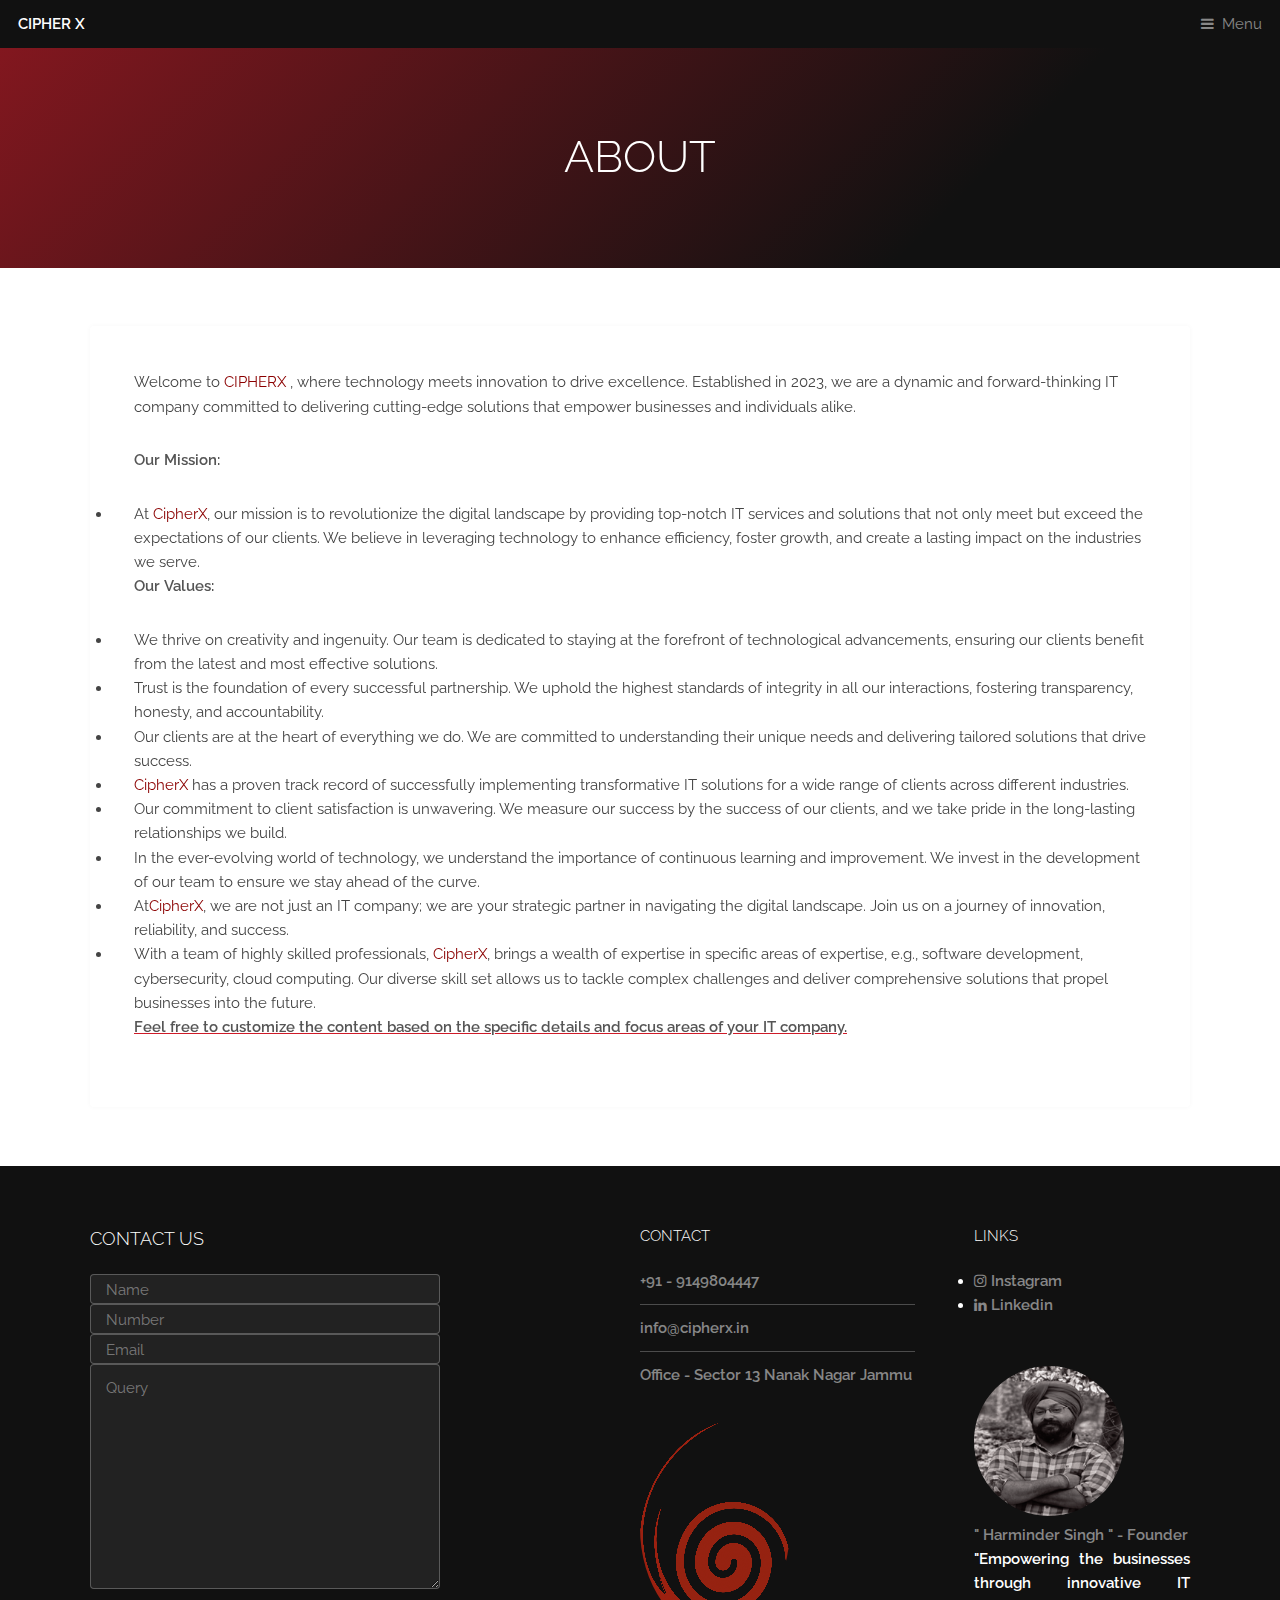
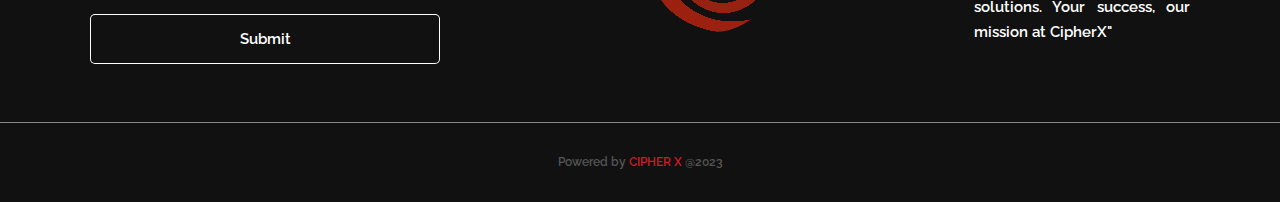
==== commit 88b606cd: "Add files via upload" ====
--- a/about.html
+++ b/about.html
@@ -76,7 +76,7 @@
     border: none;
     background-color: darkcyan;
     color: white;
-    width: 450px;
+    width: 350px;
     height: 50px;
     margin-top: 10px;
     border-radius: 5px;
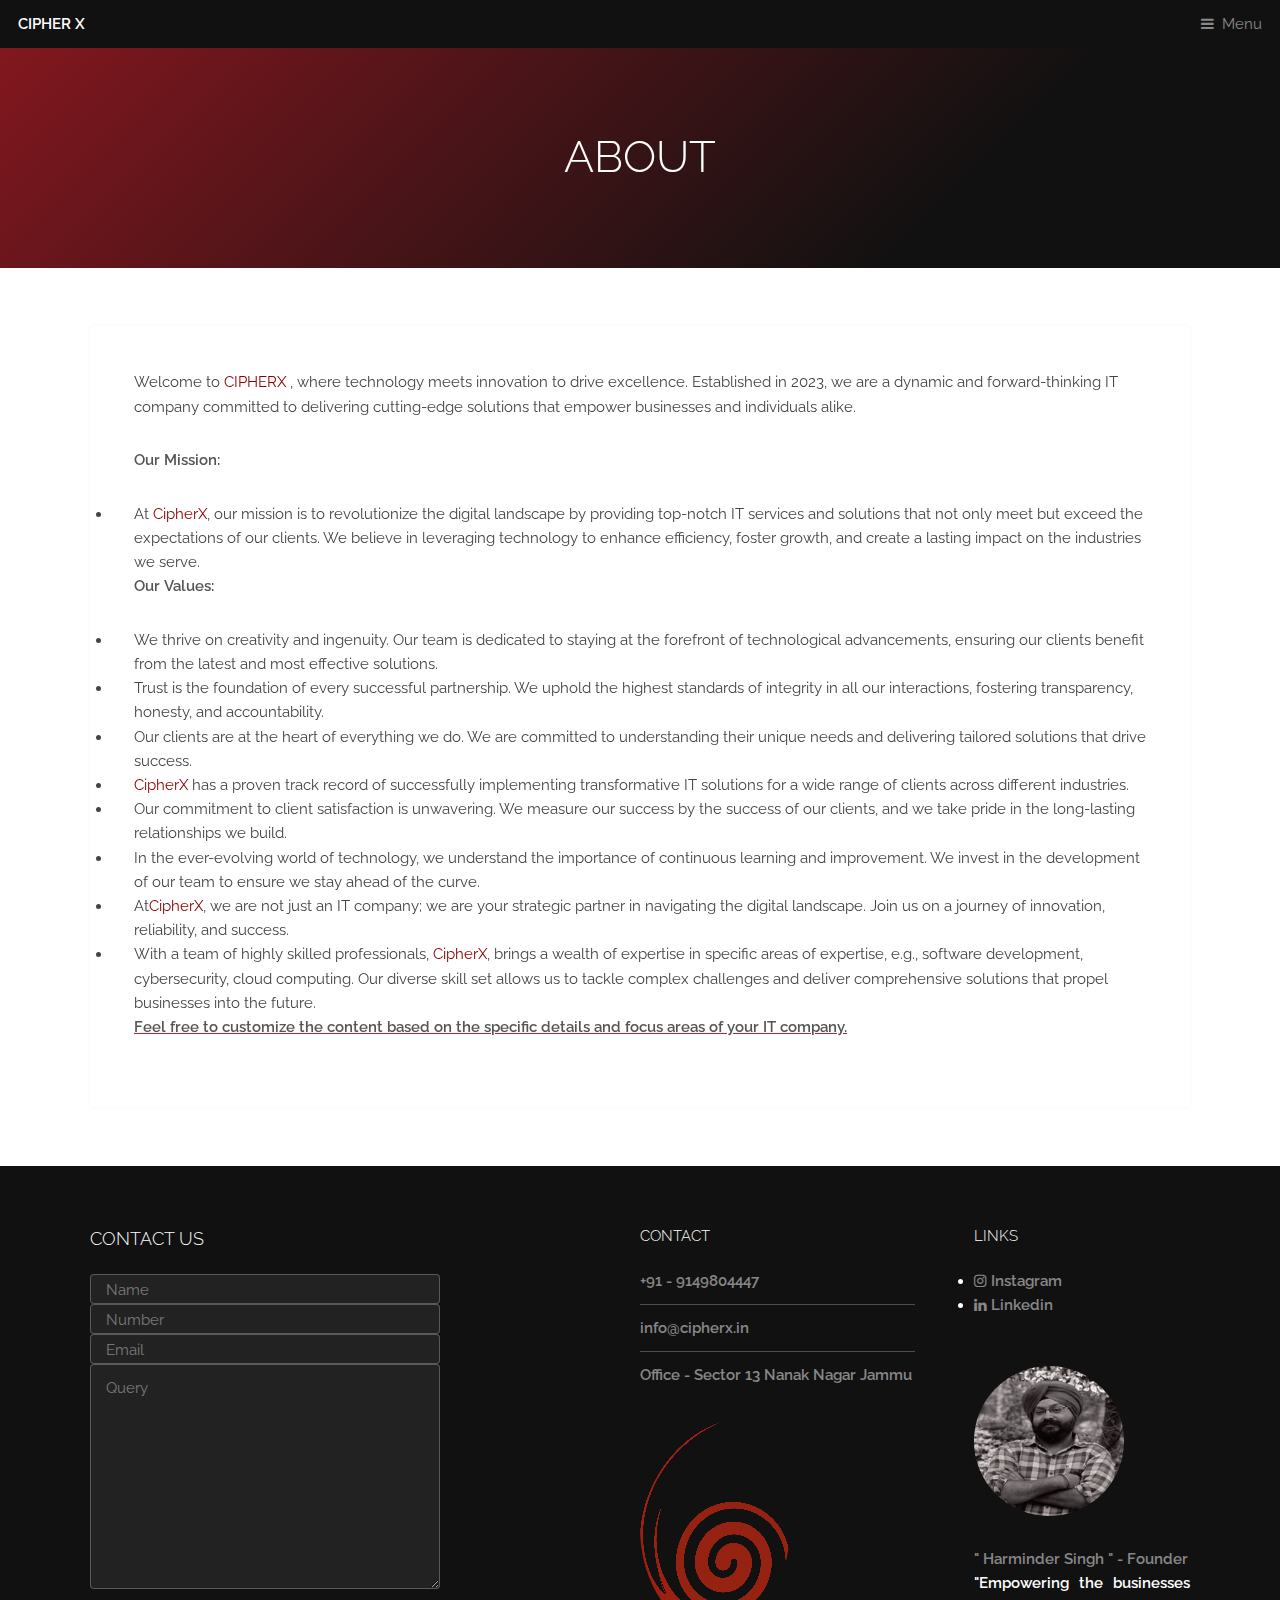
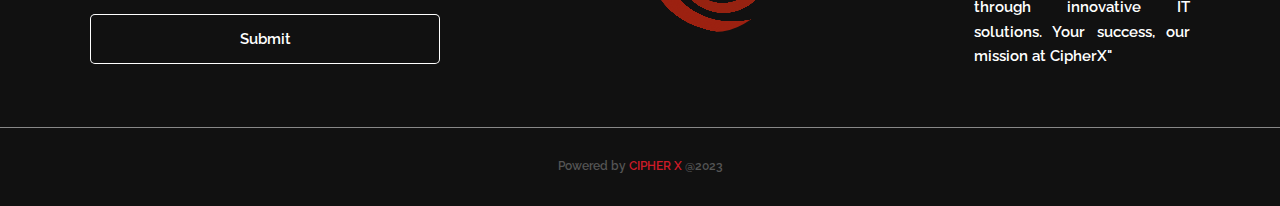
==== commit f28ac4fc: "Add files via upload" ====
--- a/about.html
+++ b/about.html
@@ -128,7 +128,7 @@
 <img src="images/avatar.png" alt="Avatar" style="width:150px">
 
 <br>
-
+<br>
 <a>" Harminder Singh " - Founder</a>
 <p style="text-align: justify; text-size: 1px;">"Empowering the businesses through innovative IT solutions. Your success, our mission at CipherX"</p>
 
